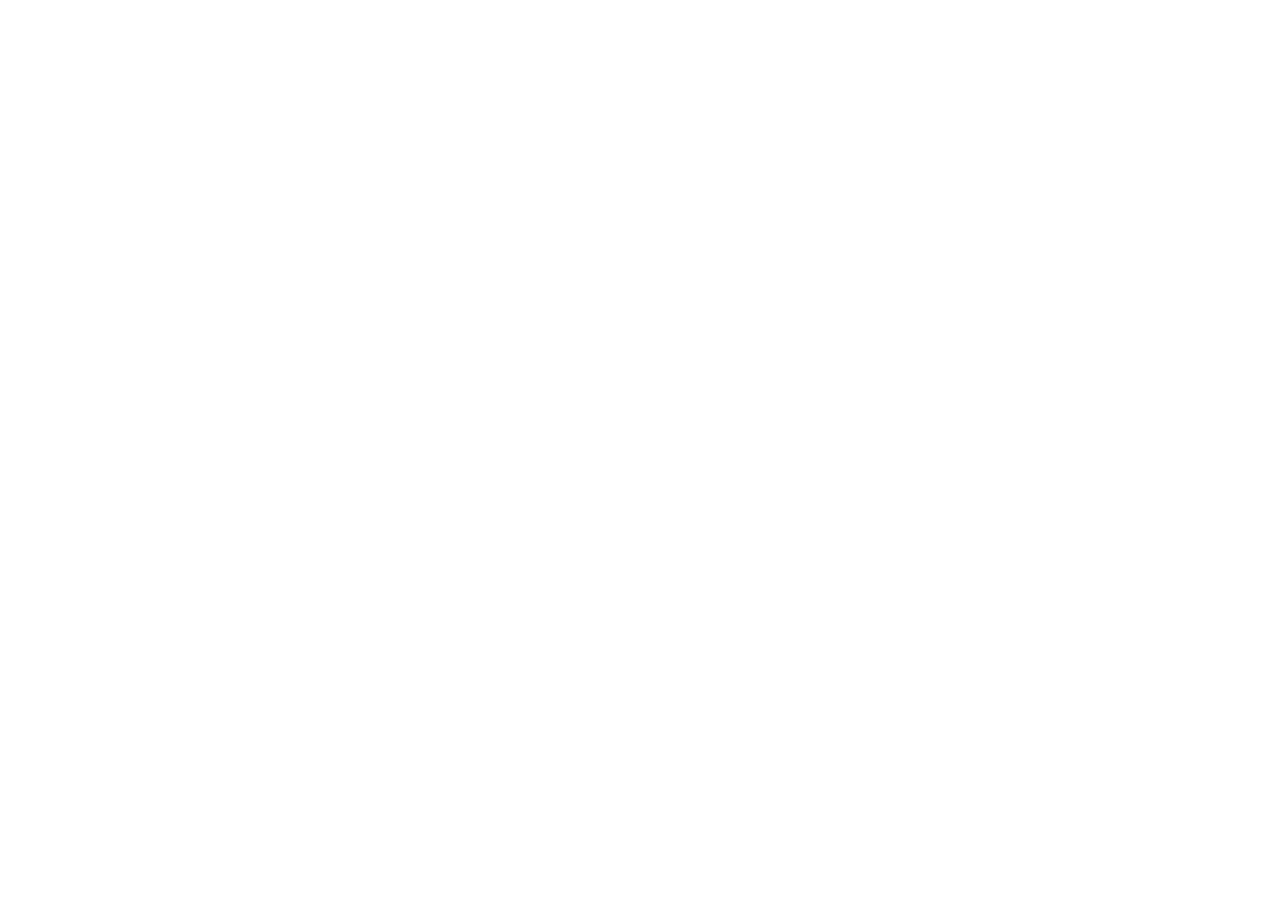
==== index.html @ add7ad7a "Add portfolio site entry point" ====
<!doctype html><html lang="en"><head><meta charset="utf-8"><meta name="viewport" content="width=device-width,initial-scale=1"><meta name="description" content="Olawale Taofeek — digital marketer, designer and technology specialist helping brands build premium online experiences."><title>Olawale Taofeek — Digital Marketing, Design & Technology</title><link rel="preconnect" href="https://fonts.googleapis.com"><link rel="preconnect" href="https://fonts.gstatic.com" crossorigin><link href="https://fonts.googleapis.com/css2?family=Inter:wght@400;500;600;700&family=Playfair+Display:ital,wght@0,600;0,700;1,600&display=swap" rel="stylesheet"><link rel="stylesheet" href="/styles1.css"><link rel="stylesheet" href="/styles2.css"><link rel="stylesheet" href="/styles3.css"></head><body><div id="app"></div><script src="/app1.js"></script><script src="/app2.js"></script><script src="/app3.js"></script></body></html>
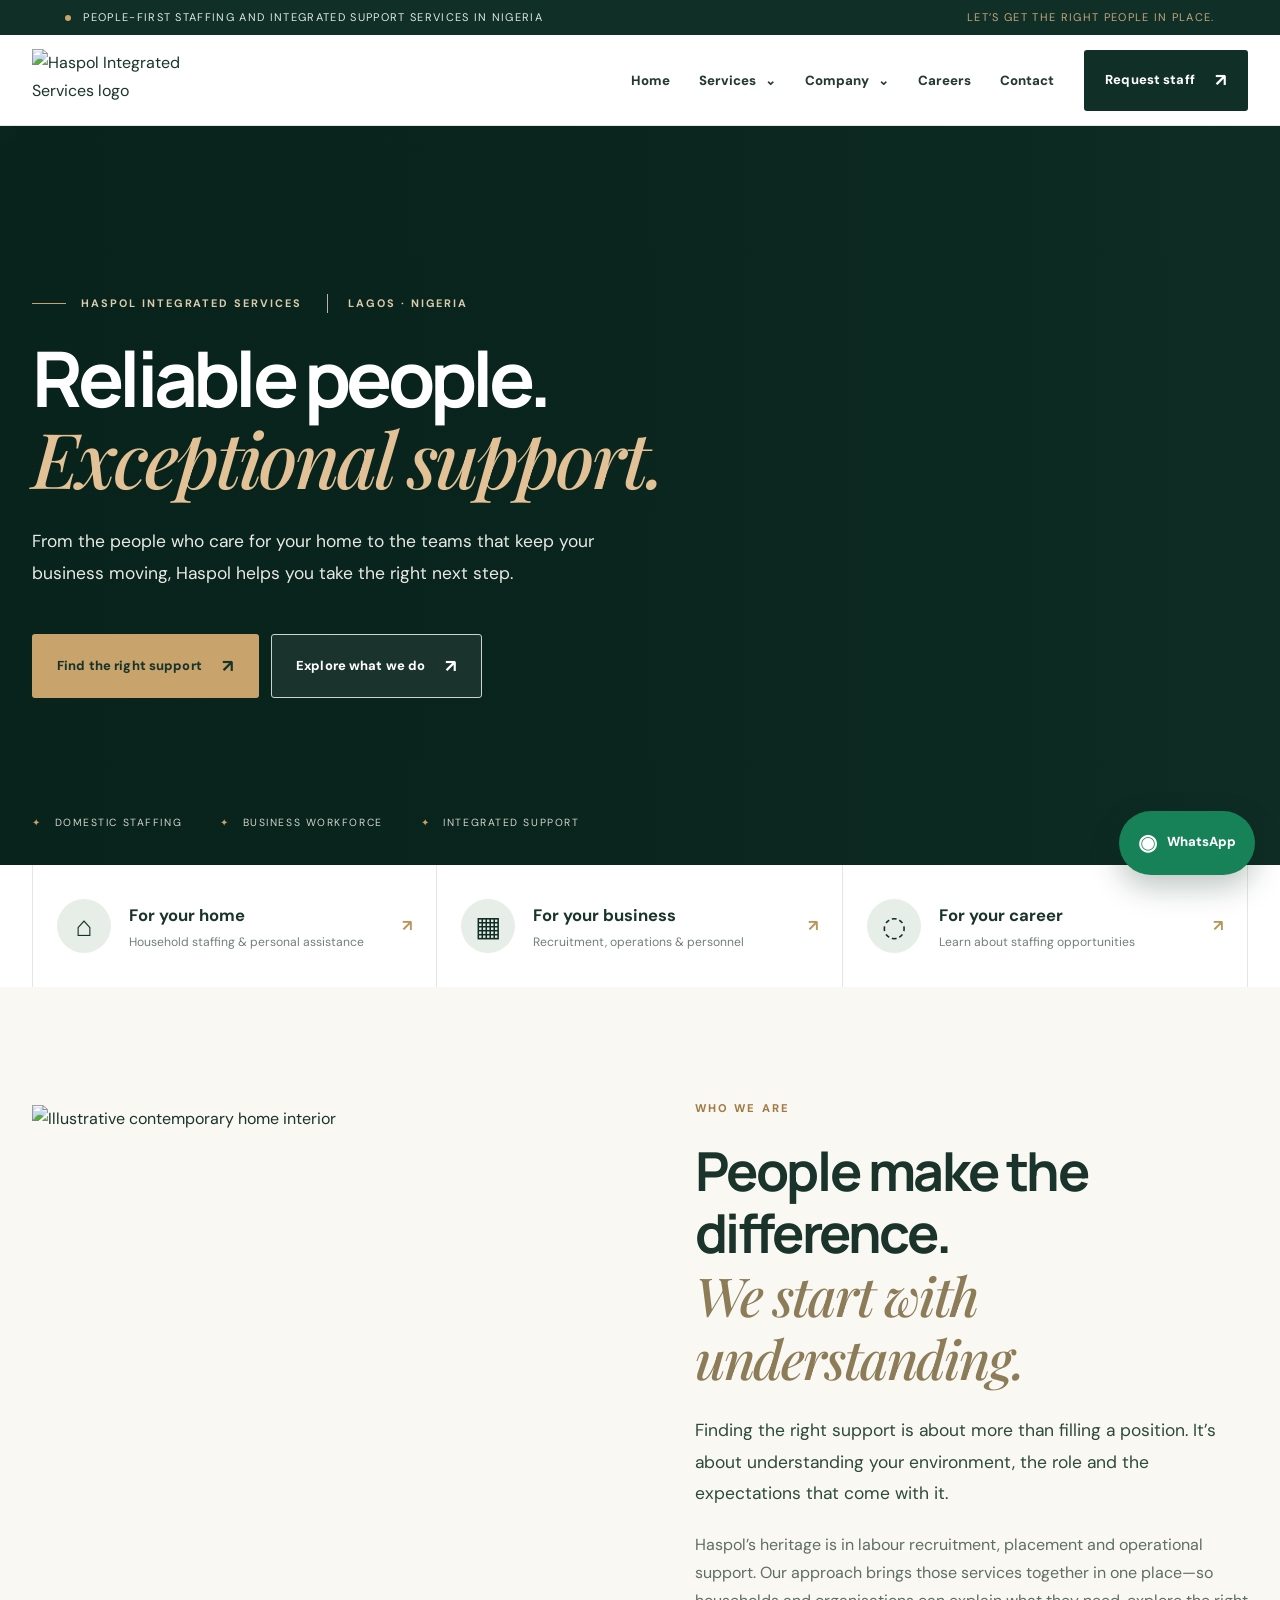
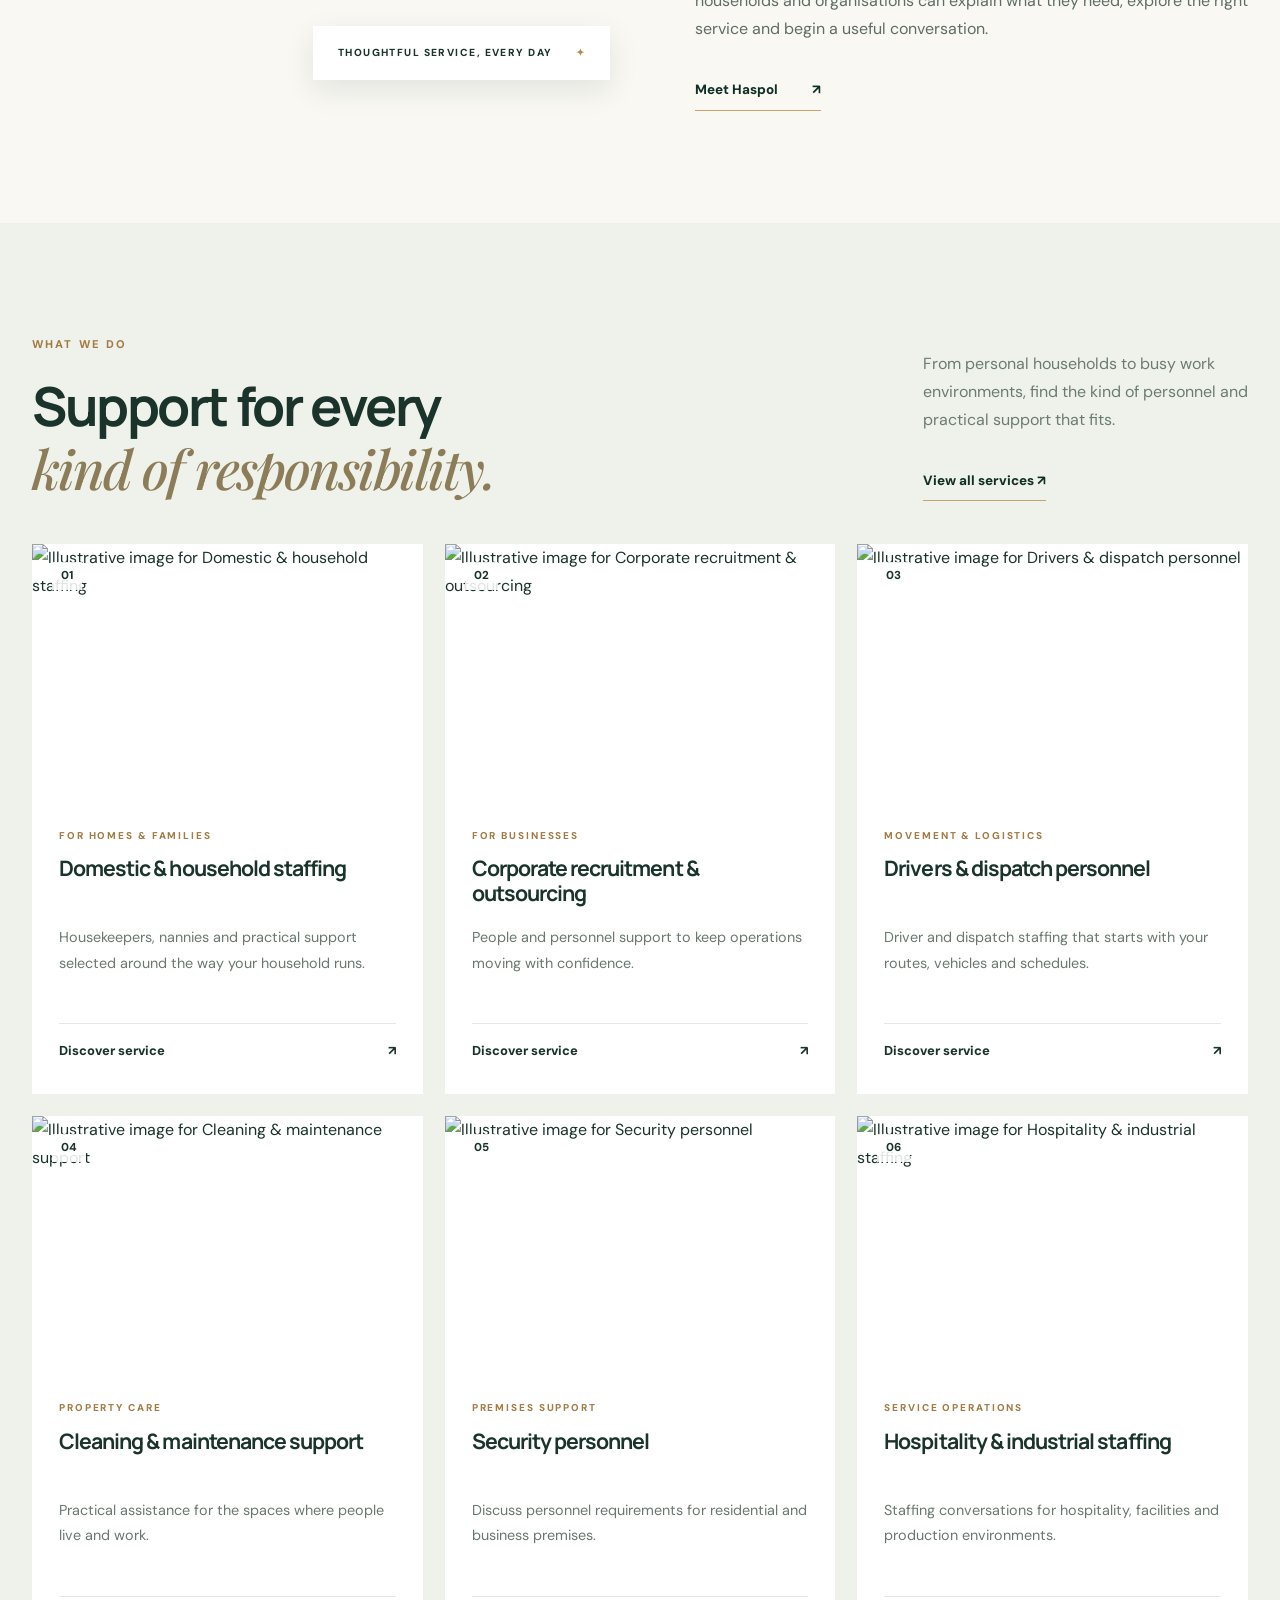
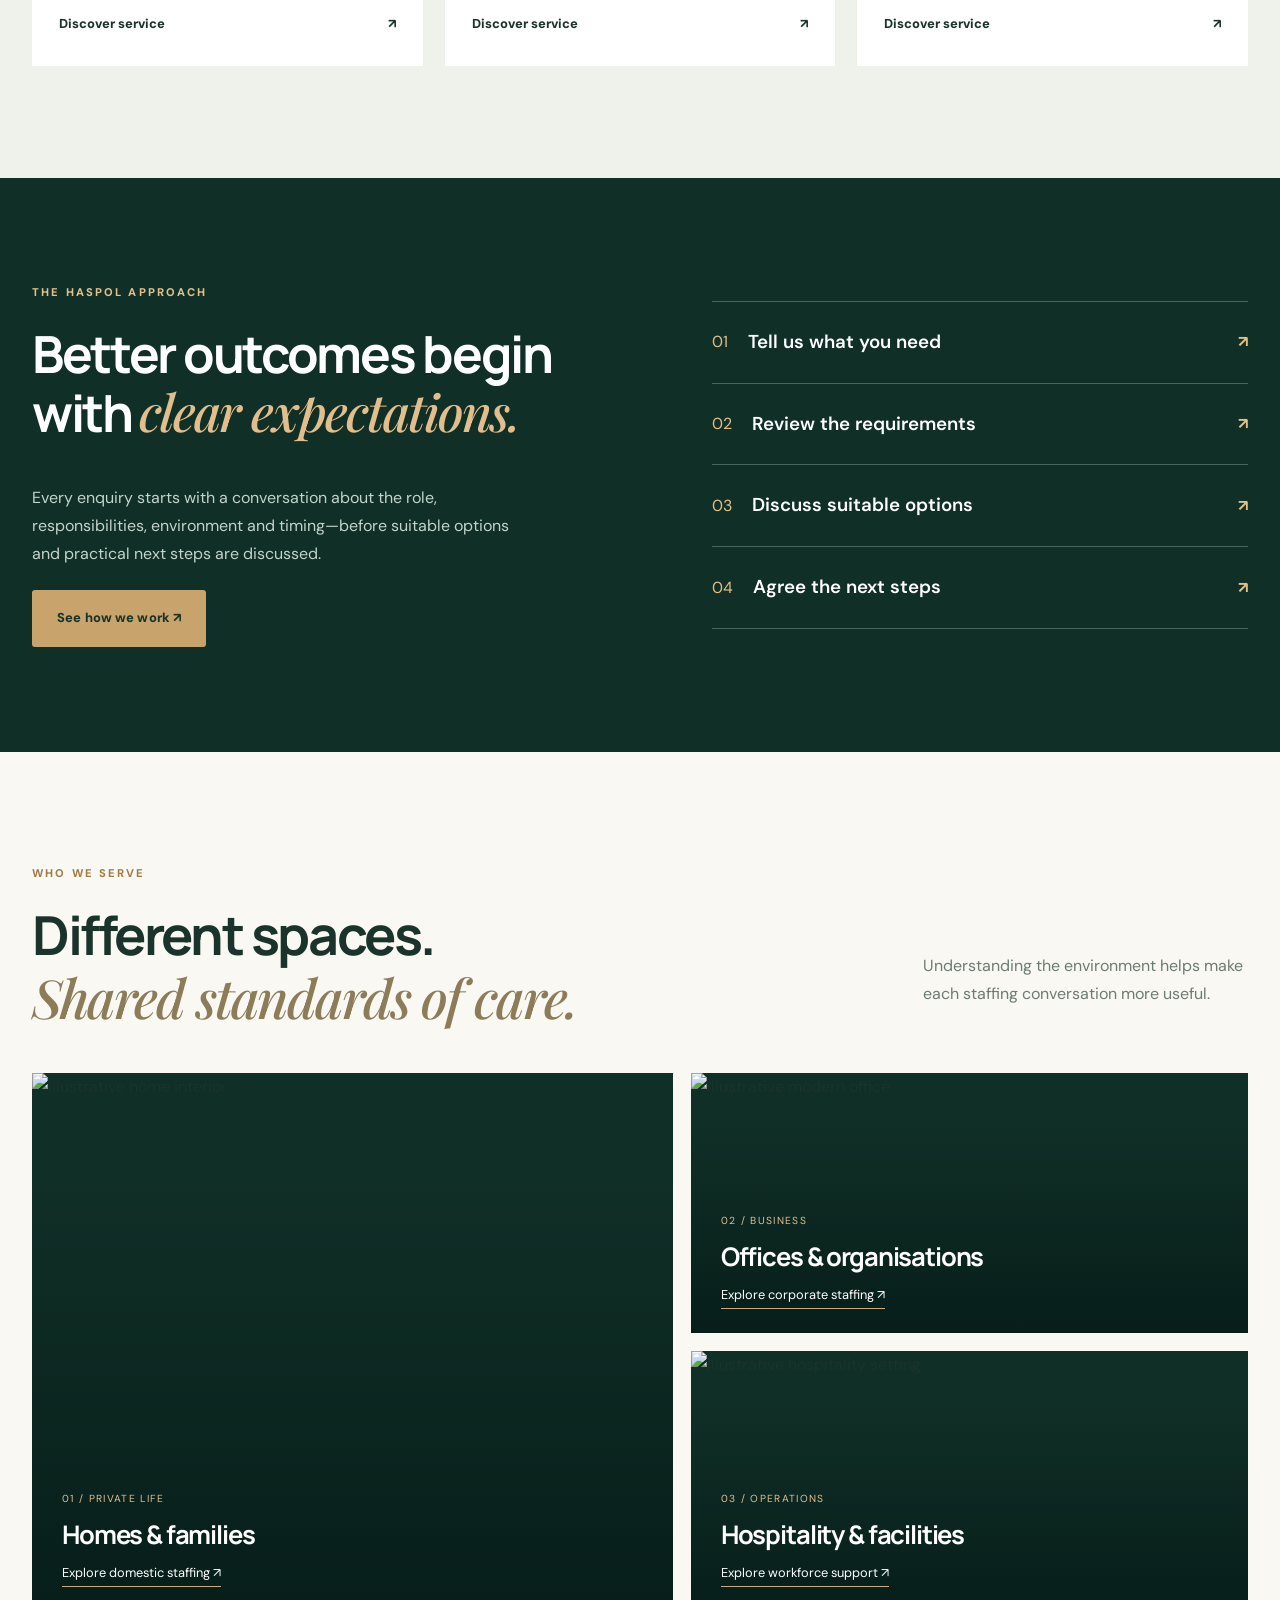
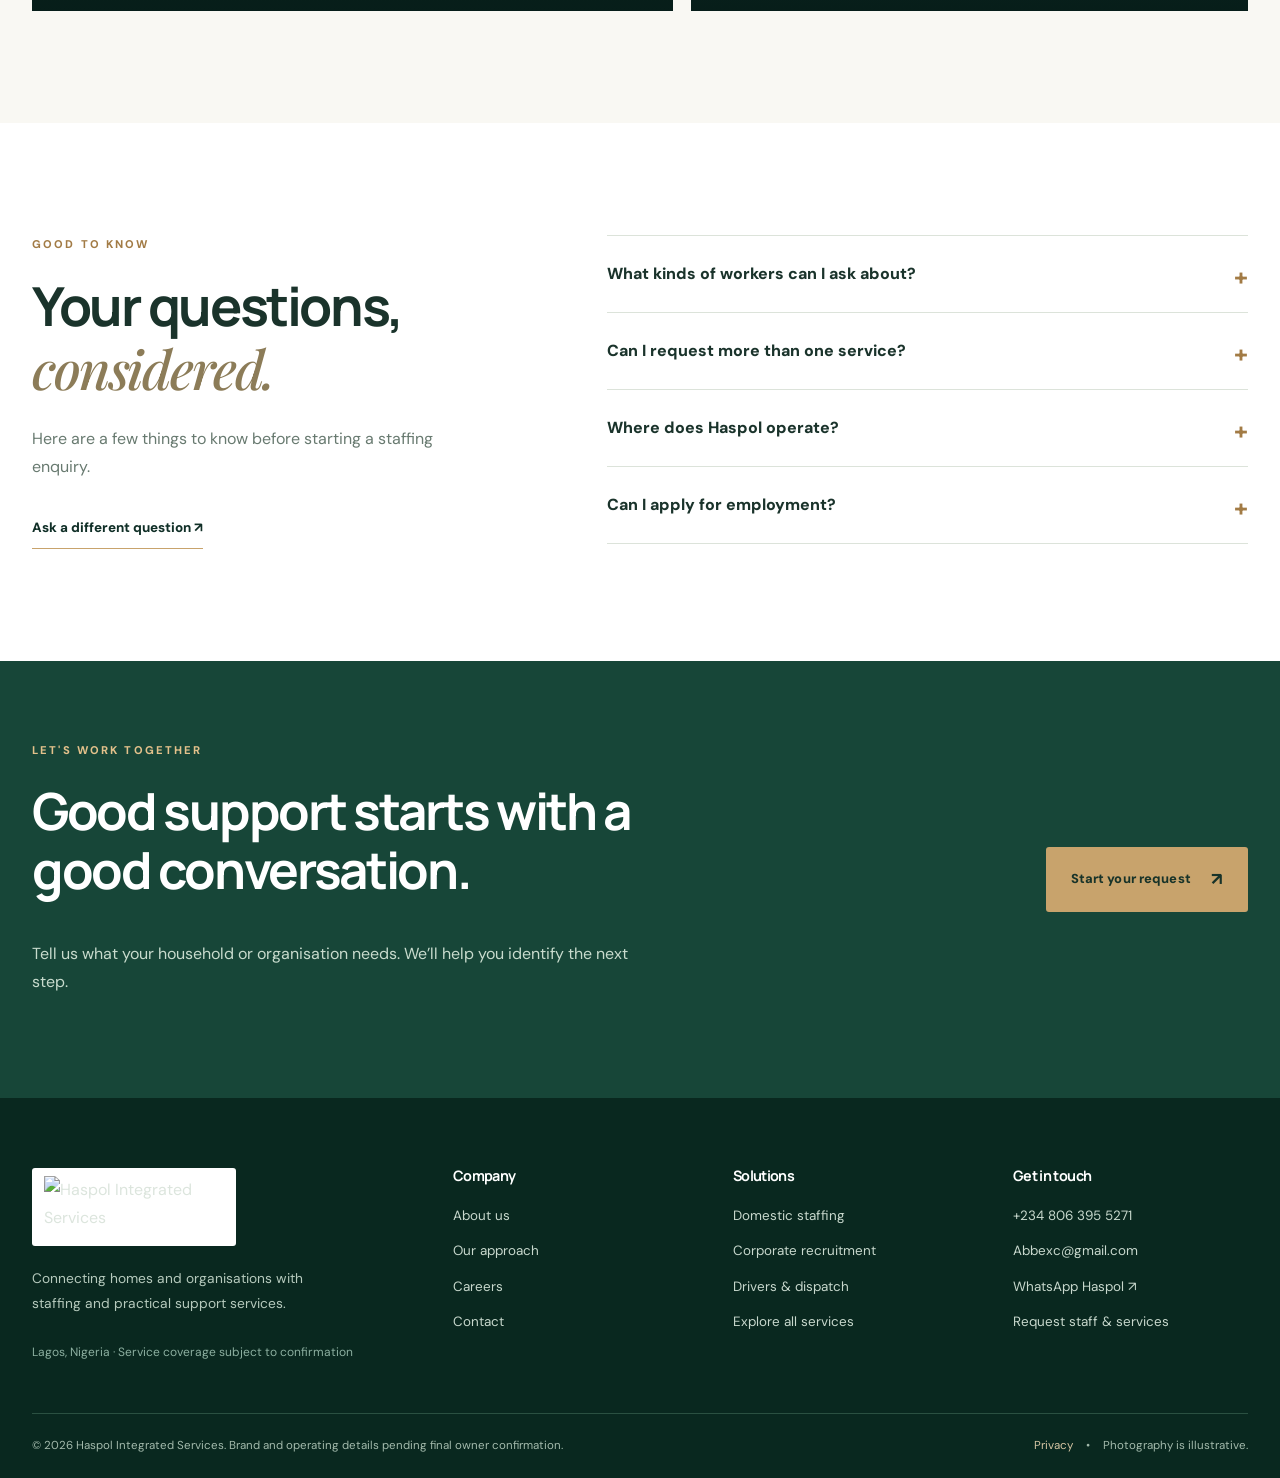
==== commit 6563c28d: "Build seven-page Haspol Integrated Services website" ====
--- a/index.html
+++ b/index.html
@@ -1 +1,14 @@
-<!doctype html><html lang="en"><head><meta charset="utf-8"><meta name="viewport" content="width=device-width,initial-scale=1"><meta name="description" content="Olawale Taofeek — digital marketer, designer and technology specialist helping brands build premium online experiences."><title>Olawale Taofeek — Digital Marketing, Design & Technology</title><link rel="preconnect" href="https://fonts.googleapis.com"><link rel="preconnect" href="https://fonts.gstatic.com" crossorigin><link href="https://fonts.googleapis.com/css2?family=Inter:wght@400;500;600;700&family=Playfair+Display:ital,wght@0,600;0,700;1,600&display=swap" rel="stylesheet"><link rel="stylesheet" href="/styles1.css"><link rel="stylesheet" href="/styles2.css"><link rel="stylesheet" href="/styles3.css"></head><body><div id="app"></div><script src="/app1.js"></script><script src="/app2.js"></script><script src="/app3.js"></script></body></html>+<!doctype html><html lang="en"><head><meta charset="utf-8"><meta name="viewport" content="width=device-width,initial-scale=1"><meta name="theme-color" content="#102c24"><title>Reliable staffing for homes & businesses | Haspol Integrated Services</title><meta name="description" content="Domestic staffing, corporate recruitment, drivers and support services. Start with the right conversation."><link rel="icon" href="assets/favicon.svg" type="image/svg+xml"><link rel="preconnect" href="https://images.unsplash.com"><link rel="stylesheet" href="assets/site.css"><script defer src="assets/site.js"></script></head><body data-page="home"><a href="#main" class="skip">Skip to content</a><div class="announcement"><span class="announcement-dot"></span> People-first staffing and integrated support services in Nigeria <span class="announcement-right">Let’s get the right people in place.</span></div>
+<header class="site-header"><div class="nav-wrap container"><a class="brand" href="index.html" aria-label="Haspol Integrated Services — Home"><img src="assets/haspol-logo.png" alt="Haspol Integrated Services logo" width="182" height="61"></a>
+<nav class="desktop-nav" aria-label="Primary"><a href="index.html" data-page="home">Home</a><div class="nav-group"><button class="nav-trigger" type="button" aria-expanded="false">Services <span aria-hidden="true">⌄</span></button><div class="dropdown"><a href="services.html" class="dropdown-all">Explore all services <span>↗</span></a><div class="dropdown-grid"><div><strong>People & placement</strong><a href="services.html#domestic">Domestic & household staffing</a><a href="services.html#corporate">Corporate recruitment</a><a href="services.html#drivers">Drivers & dispatch</a><a href="services.html#security">Security personnel</a></div><div><strong>Support & development</strong><a href="services.html#cleaning">Cleaning & maintenance</a><a href="services.html#hospitality">Hospitality & industrial</a><a href="services.html#training">Training & development</a></div></div></div></div><div class="nav-group"><button class="nav-trigger" type="button" aria-expanded="false">Company <span aria-hidden="true">⌄</span></button><div class="dropdown compact"><a href="about.html">About Haspol</a><a href="how-we-work.html">How we work</a></div></div><a href="careers.html" data-page="careers">Careers</a><a href="contact.html" data-page="contact">Contact</a></nav>
+<a class="button button-primary nav-cta" href="request-service.html">Request staff <span aria-hidden="true">↗</span></a><button class="menu-button" aria-label="Open navigation" aria-expanded="false" aria-controls="mobile-nav"><span></span><span></span><span></span></button></div>
+<nav class="mobile-nav" id="mobile-nav" aria-label="Mobile navigation"><a href="index.html">Home</a><details><summary>Services <span>+</span></summary><div class="mobile-sublinks"><a href="services.html">All services</a><a href="services.html#domestic">Domestic & household staffing</a><a href="services.html#corporate">Corporate recruitment & outsourcing</a><a href="services.html#drivers">Drivers & dispatch personnel</a><a href="services.html#cleaning">Cleaning & maintenance support</a><a href="services.html#security">Security personnel</a><a href="services.html#hospitality">Hospitality & industrial staffing</a><a href="services.html#training">Training & workforce development</a></div></details><details><summary>Company <span>+</span></summary><div class="mobile-sublinks"><a href="about.html">About</a><a href="how-we-work.html">How we work</a></div></details><a href="careers.html">Careers</a><a href="contact.html">Contact</a><a class="mobile-request" href="request-service.html">Request staff ↗</a></nav></header><main id="main">
+<section class="home-hero"><img class="home-hero-img" src="https://images.unsplash.com/photo-1521737711867-e3b97375f902?auto=format&fit=crop&w=1800&q=82" alt="Illustrative workplace scene with professionals collaborating"><div class="home-gradient"></div><div class="container home-content"><div class="hero-label"><span class="line"></span> HASPOL INTEGRATED SERVICES <span class="hero-label-right">LAGOS · NIGERIA</span></div><h1>Reliable people.<br><em>Exceptional support.</em></h1><p>From the people who care for your home to the teams that keep your business moving, Haspol helps you take the right next step.</p><div class="hero-actions"><a class="button button-gold" href="request-service.html">Find the right support <span>↗</span></a><a class="button button-outline-light" href="services.html">Explore what we do <span>↗</span></a></div><div class="hero-bottom"><span>DOMESTIC STAFFING</span><span>BUSINESS WORKFORCE</span><span>INTEGRATED SUPPORT</span></div></div></section>
+<section class="audience-section"><div class="container audience-grid"><a href="request-service.html?type=household" class="audience-tile"><span class="tile-icon">⌂</span><span><strong>For your home</strong><small>Household staffing & personal assistance</small></span><b>↗</b></a><a href="request-service.html?type=business" class="audience-tile"><span class="tile-icon">▦</span><span><strong>For your business</strong><small>Recruitment, operations & personnel</small></span><b>↗</b></a><a href="careers.html" class="audience-tile"><span class="tile-icon">◌</span><span><strong>For your career</strong><small>Learn about staffing opportunities</small></span><b>↗</b></a></div></section>
+<section class="section story-section"><div class="container split-story"><div class="image-stack reveal"><img class="story-main-image" src="https://images.unsplash.com/photo-1600607687920-4e2a09cf159d?auto=format&fit=crop&w=1050&q=80" alt="Illustrative contemporary home interior"><div class="story-image-caption">THOUGHTFUL SERVICE, EVERY DAY <span>✦</span></div></div><div class="story-copy reveal"><span class="kicker">WHO WE ARE</span><h2>People make the difference.<br><em>We start with understanding.</em></h2><p class="lead">Finding the right support is about more than filling a position. It’s about understanding your environment, the role and the expectations that come with it.</p><p>Haspol’s heritage is in labour recruitment, placement and operational support. Our approach brings those services together in one place—so households and organisations can explain what they need, explore the right service and begin a useful conversation.</p><a href="about.html" class="under-link">Meet Haspol <span>↗</span></a></div></div></section>
+<section class="section services-section"><div class="container"><div class="section-heading reveal"><div><span class="kicker">WHAT WE DO</span><h2>Support for every<br><em>kind of responsibility.</em></h2></div><div class="heading-right"><p>From personal households to busy work environments, find the kind of personnel and practical support that fits.</p><a href="services.html" class="under-link">View all services ↗</a></div></div><div class="service-grid"><a class="service-card reveal" href="services.html#domestic"><div class="pic"><img loading="lazy" src="https://images.unsplash.com/photo-1600607687920-4e2a09cf159d?auto=format&fit=crop&w=1050&q=80" alt="Illustrative image for Domestic & household staffing"><span class="pic-index">01</span></div><div class="service-copy"><span class="kicker">For homes & families</span><h3>Domestic & household staffing</h3><p>Housekeepers, nannies and practical support selected around the way your household runs.</p><span class="arrow-link">Discover service <span aria-hidden="true">↗</span></span></div></a><a class="service-card reveal" href="services.html#corporate"><div class="pic"><img loading="lazy" src="https://images.unsplash.com/photo-1497366754035-f200968a6e72?auto=format&fit=crop&w=1250&q=80" alt="Illustrative image for Corporate recruitment & outsourcing"><span class="pic-index">02</span></div><div class="service-copy"><span class="kicker">For businesses</span><h3>Corporate recruitment & outsourcing</h3><p>People and personnel support to keep operations moving with confidence.</p><span class="arrow-link">Discover service <span aria-hidden="true">↗</span></span></div></a><a class="service-card reveal" href="services.html#drivers"><div class="pic"><img loading="lazy" src="https://images.unsplash.com/photo-1449965408869-eaa3f722e40d?auto=format&fit=crop&w=1200&q=80" alt="Illustrative image for Drivers & dispatch personnel"><span class="pic-index">03</span></div><div class="service-copy"><span class="kicker">Movement & logistics</span><h3>Drivers & dispatch personnel</h3><p>Driver and dispatch staffing that starts with your routes, vehicles and schedules.</p><span class="arrow-link">Discover service <span aria-hidden="true">↗</span></span></div></a><a class="service-card reveal" href="services.html#cleaning"><div class="pic"><img loading="lazy" src="https://images.unsplash.com/photo-1581578731548-c64695cc6952?auto=format&fit=crop&w=1200&q=80" alt="Illustrative image for Cleaning & maintenance support"><span class="pic-index">04</span></div><div class="service-copy"><span class="kicker">Property care</span><h3>Cleaning & maintenance support</h3><p>Practical assistance for the spaces where people live and work.</p><span class="arrow-link">Discover service <span aria-hidden="true">↗</span></span></div></a><a class="service-card reveal" href="services.html#security"><div class="pic"><img loading="lazy" src="https://images.unsplash.com/photo-1560264280-88b68371db39?auto=format&fit=crop&w=1200&q=80" alt="Illustrative image for Security personnel"><span class="pic-index">05</span></div><div class="service-copy"><span class="kicker">Premises support</span><h3>Security personnel</h3><p>Discuss personnel requirements for residential and business premises.</p><span class="arrow-link">Discover service <span aria-hidden="true">↗</span></span></div></a><a class="service-card reveal" href="services.html#hospitality"><div class="pic"><img loading="lazy" src="https://images.unsplash.com/photo-1559329007-40df8a9345d8?auto=format&fit=crop&w=1200&q=80" alt="Illustrative image for Hospitality & industrial staffing"><span class="pic-index">06</span></div><div class="service-copy"><span class="kicker">Service operations</span><h3>Hospitality & industrial staffing</h3><p>Staffing conversations for hospitality, facilities and production environments.</p><span class="arrow-link">Discover service <span aria-hidden="true">↗</span></span></div></a></div></div></section>
+<section class="dark-feature"><div class="container dark-feature-grid"><div class="feature-copy reveal"><span class="kicker light">THE HASPOL APPROACH</span><h2>Better outcomes begin with <em>clear expectations.</em></h2><p>Every enquiry starts with a conversation about the role, responsibilities, environment and timing—before suitable options and practical next steps are discussed.</p><a href="how-we-work.html" class="button button-gold">See how we work ↗</a></div><div class="feature-steps"><div class="feature-step reveal"><span>01</span><strong>Tell us what you need</strong><b>↗</b></div><div class="feature-step reveal"><span>02</span><strong>Review the requirements</strong><b>↗</b></div><div class="feature-step reveal"><span>03</span><strong>Discuss suitable options</strong><b>↗</b></div><div class="feature-step reveal"><span>04</span><strong>Agree the next steps</strong><b>↗</b></div></div></div></section>
+<section class="section industries-section"><div class="container"><div class="section-heading"><div><span class="kicker">WHO WE SERVE</span><h2>Different spaces.<br><em>Shared standards of care.</em></h2></div><p class="heading-right">Understanding the environment helps make each staffing conversation more useful.</p></div><div class="industries-grid"><article class="industry-card large"><img src="https://images.unsplash.com/photo-1600607687920-4e2a09cf159d?auto=format&fit=crop&w=1050&q=80" alt="Illustrative home interior" loading="lazy"><div><span>01 / PRIVATE LIFE</span><h3>Homes & families</h3><a href="services.html#domestic">Explore domestic staffing ↗</a></div></article><article class="industry-card"><img src="https://images.unsplash.com/photo-1497366811353-6870744d04b2?auto=format&fit=crop&w=1200&q=80" alt="Illustrative modern office" loading="lazy"><div><span>02 / BUSINESS</span><h3>Offices & organisations</h3><a href="services.html#corporate">Explore corporate staffing ↗</a></div></article><article class="industry-card"><img src="https://images.unsplash.com/photo-1559329007-40df8a9345d8?auto=format&fit=crop&w=1200&q=80" alt="Illustrative hospitality setting" loading="lazy"><div><span>03 / OPERATIONS</span><h3>Hospitality & facilities</h3><a href="services.html#hospitality">Explore workforce support ↗</a></div></article></div></div></section>
+<section class="section faq-section"><div class="container faq-layout"><div><span class="kicker">GOOD TO KNOW</span><h2>Your questions,<br><em>considered.</em></h2><p>Here are a few things to know before starting a staffing enquiry.</p><a href="contact.html" class="under-link">Ask a different question ↗</a></div><div class="faq-list"><details><summary>What kinds of workers can I ask about?</summary><p>Published Haspol services include household personnel, drivers, office support, cleaning, security staffing, hospitality and industrial workers. Availability depends on the specific role and location.</p></details><details><summary>Can I request more than one service?</summary><p>Yes. Include the different roles or services in your enquiry so the team can review the combined scope.</p></details><details><summary>Where does Haspol operate?</summary><p>Historical business information mentions Lagos and Ogun State. Confirm the latest coverage and availability directly with the team.</p></details><details><summary>Can I apply for employment?</summary><p>Visit the Careers page to learn about candidate enquiries and how to ask about current openings.</p></details></div></div></section>
+</main><section class="final-cta"><div class="container cta-grid"><div><span class="kicker light">LET'S WORK TOGETHER</span><h2>Good support starts with a good conversation.</h2><p>Tell us what your household or organisation needs. We’ll help you identify the next step.</p></div><a class="button button-gold" href="request-service.html">Start your request <span aria-hidden="true">↗</span></a></div></section>
+<footer class="site-footer"><div class="container"><div class="footer-grid"><div class="footer-brand"><div class="footer-logo"><img src="assets/haspol-logo.png" width="185" height="62" alt="Haspol Integrated Services"></div><p>Connecting homes and organisations with staffing and practical support services.</p><span class="footer-location">Lagos, Nigeria · Service coverage subject to confirmation</span></div><div><h4>Company</h4><a href="about.html">About us</a><a href="how-we-work.html">Our approach</a><a href="careers.html">Careers</a><a href="contact.html">Contact</a></div><div><h4>Solutions</h4><a href="services.html#domestic">Domestic staffing</a><a href="services.html#corporate">Corporate recruitment</a><a href="services.html#drivers">Drivers & dispatch</a><a href="services.html">Explore all services</a></div><div><h4>Get in touch</h4><a href="tel:+2348063955271">+234 806 395 5271</a><a href="mailto:Abbexc@gmail.com">Abbexc@gmail.com</a><a href="https://wa.me/2348063955271" target="_blank" rel="noopener">WhatsApp Haspol ↗</a><a href="request-service.html">Request staff & services</a></div></div><div class="footer-bottom"><span>© 2026 Haspol Integrated Services. Brand and operating details pending final owner confirmation.</span><span><a href="privacy.html">Privacy</a> <span class="sep">•</span> <span>Photography is illustrative.</span></span></div></div></footer><a class="wa-float" href="https://wa.me/2348063955271?text=Hello%20Haspol%2C%20I%20would%20like%20to%20enquire%20about%20your%20services." target="_blank" rel="noopener" aria-label="Chat with Haspol on WhatsApp"><span aria-hidden="true">◉</span><span>WhatsApp</span></a></body></html>
--- a/assets/site.css
+++ b/assets/site.css
@@ -0,0 +1,5 @@
+
+@import url('https://fonts.googleapis.com/css2?family=DM+Sans:wght@400;500;600;700;800&family=Manrope:wght@400;500;600;700;800&family=Playfair+Display:ital,wght@1,500;1,600&display=swap');
+:root{--green:#102f27;--green2:#184436;--gold:#c8a36c;--gold2:#ead6b1;--ink:#1a332b;--muted:#64736b;--cream:#f9f8f3;--sage:#eef1e9;--line:#e1e5dd;--white:#fff}
+*{box-sizing:border-box}html{scroll-behavior:smooth;scroll-padding-top:105px}body{margin:0;background:var(--cream);color:var(--ink);font-family:'DM Sans',Arial,sans-serif;line-height:1.75;font-size:16px}body.nav-open{overflow:hidden}a{text-decoration:none;color:inherit}button,input,select,textarea{font:inherit}button,a,input,select,textarea,summary{outline-offset:4px}img{max-width:100%;display:block}h1,h2,h3,h4{font-family:Manrope,Arial,sans-serif;letter-spacing:-.045em;line-height:1.14}h1,h2,h3,p{margin-top:0}em{font-family:'Playfair Display',Georgia,serif;font-weight:500;letter-spacing:-.04em}h2 em{color:#8c7c58}p{margin-bottom:22px;color:inherit}.container{width:min(1220px,calc(100% - 64px));margin:auto}.section{padding:112px 0}.skip{position:absolute;left:-9999px;top:12px;background:white;color:black;padding:10px;z-index:100}.skip:focus{left:12px}.announcement{background:var(--green);color:#dee9e1;padding:8px 5.1%;font-size:.69rem;letter-spacing:.12em;text-transform:uppercase;display:flex;gap:12px;align-items:center}.announcement-dot{display:inline-block;background:var(--gold);height:6px;width:6px;border-radius:100%}.announcement-right{margin-left:auto;color:#c2a67f}.site-header{position:sticky;top:0;background:#fffffff5;backdrop-filter:blur(14px);z-index:50;border-bottom:1px solid #e4e9e1}.nav-wrap{display:flex;align-items:center;gap:30px;justify-content:space-between;height:90px}.brand{width:188px;flex:none}.brand img{display:block;width:100%;height:auto}.desktop-nav{display:flex;align-items:center;gap:29px;margin-left:auto}.desktop-nav>a,.nav-trigger{font-size:.83rem;font-weight:800;background:none;border:0;padding:20px 0;color:#26392f;cursor:pointer}.desktop-nav>a:hover,.nav-trigger:hover{color:#99743c}.nav-group{position:relative}.nav-trigger span{margin-left:6px}.dropdown{display:none;position:absolute;left:-22px;top:100%;background:white;padding:22px;box-shadow:0 28px 65px #09221c28;border:1px solid var(--line);border-radius:8px;min-width:460px}.dropdown.compact{min-width:190px;padding:12px;display:none}.nav-group:hover .dropdown,.nav-group:focus-within .dropdown,.nav-group.is-open .dropdown{display:block}.dropdown a{display:block;padding:9px 8px;font-size:.83rem;line-height:1.35}.dropdown a:hover{background:var(--sage);color:var(--green)}.dropdown-all{display:flex!important;justify-content:space-between;background:#eef2eb;font-weight:800;margin-bottom:16px}.dropdown-grid{display:grid;grid-template-columns:1fr 1fr;gap:22px}.dropdown-grid strong{font-size:.63rem;color:#a17d4b;letter-spacing:.14em;text-transform:uppercase}.button{display:inline-flex;align-items:center;justify-content:center;gap:20px;padding:16px 24px;min-height:51px;border:1px solid transparent;border-radius:3px;font-weight:800;font-size:.81rem;letter-spacing:.01em;cursor:pointer;transition:transform .22s,background .22s,color .22s}.button span{font-size:1.1rem}.button:hover{transform:translateY(-2px)}.button-primary{background:var(--green);color:#fff}.button-primary:hover{background:#1a4d3e}.button-gold{background:var(--gold);color:#183329}.button-gold:hover{background:#dec08d}.button-outline{background:transparent;border-color:var(--green);color:var(--green)}.button-outline-light{border-color:#cbd5c9;color:white;background:#ffffff12}.nav-cta{padding:14px 20px;white-space:nowrap}.menu-button,.mobile-nav{display:none}.kicker{text-transform:uppercase;letter-spacing:.19em;color:#a27b45;font-size:.70rem;font-weight:800;display:block;margin-bottom:21px}.kicker.light{color:#e3c18b}.home-hero{height:740px;min-height:650px;position:relative;overflow:hidden;background:var(--green)}.home-hero-img,.home-gradient{position:absolute;inset:0;width:100%;height:100%;object-fit:cover}.home-hero-img{opacity:.65}.home-gradient{background:linear-gradient(90deg,rgba(8,35,27,.98) 1%,rgba(8,35,27,.88) 42%,rgba(8,35,27,.22) 100%)}.home-content{position:relative;z-index:2;color:#fff;height:100%;display:flex;flex-direction:column;justify-content:center;padding:105px 0}.hero-label{font-size:.68rem;color:#dbcbac;letter-spacing:.18em;font-weight:700;display:flex;align-items:center;gap:15px;text-transform:uppercase}.hero-label .line{width:34px;height:1px;background:var(--gold)}.hero-label-right{margin-left:10px;border-left:1px solid #b7b7a0;padding-left:20px}.home-hero h1{font-size:clamp(3.3rem,6vw,6.6rem);line-height:1.02;letter-spacing:-.062em;max-width:950px;margin:26px 0}.home-hero h1 em{color:#e1c195}.home-hero p{font-size:1.09rem;color:#e8eae4;max-width:610px;line-height:1.85}.hero-actions{display:flex;flex-wrap:wrap;gap:12px;margin-top:22px}.hero-bottom{position:absolute;bottom:34px;display:flex;gap:38px;font-size:.65rem;letter-spacing:.15em;color:#d2d5c8}.hero-bottom span:before{content:'✦';color:var(--gold);margin-right:13px}.audience-section{position:relative;margin-top:-1px;background:#fff}.audience-grid{display:grid;grid-template-columns:repeat(3,1fr);gap:0}.audience-tile{display:flex;align-items:center;gap:18px;padding:34px 24px;border-right:1px solid #e4e6e0;transition:background .2s}.audience-tile:first-child{border-left:1px solid #e4e6e0}.audience-tile:hover{background:var(--sage)}.tile-icon{background:#e7eee7;width:54px;height:54px;border-radius:50%;display:grid;place-items:center;font-size:28px;color:var(--green);flex:none}.audience-tile strong{display:block;font-size:1.04rem}.audience-tile small{display:block;font-size:.76rem;color:#728078;line-height:1.4;margin-top:4px}.audience-tile>b{margin-left:auto;color:#ba955c}.split-story{display:grid;grid-template-columns:1fr 1fr;gap:9%;align-items:center}.image-stack{position:relative}.story-main-image{width:100%;height:600px;object-fit:cover}.story-image-caption{position:absolute;right:-25px;bottom:25px;padding:18px 25px;background:#fff;box-shadow:0 10px 30px #09271b18;font-size:.64rem;letter-spacing:.14em;font-weight:800}.story-image-caption span{color:#b28b50;padding-left:20px}.story-copy h2,.section-heading h2,.intro-split h2,.faq-layout h2,.form-intro h2,.contact-grid h2{font-size:clamp(2.5rem,4.2vw,4.5rem);font-weight:700;line-height:1.15;margin-bottom:24px}.story-copy p{color:#5f6d65}.story-copy .lead{font-size:1.09rem;color:#2d4a3b;line-height:1.8}.under-link{display:inline-flex;gap:34px;align-items:center;border-bottom:1px solid var(--gold);padding-bottom:8px;font-weight:800;font-size:.84rem;color:var(--green);margin-top:13px}.services-section,.tint{background:#eef2ea}.section-heading{display:flex;justify-content:space-between;align-items:end;gap:50px;margin-bottom:43px}.section-heading h2{margin:0}.heading-right{max-width:325px;color:#6c7c72}.service-grid{display:grid;grid-template-columns:repeat(3,1fr);gap:22px}.service-card{background:white;transition:transform .25s,box-shadow .25s}.service-card:hover{transform:translateY(-6px);box-shadow:0 20px 48px #12312616}.pic{position:relative;overflow:hidden}.pic img{width:100%;height:255px;object-fit:cover;transition:transform .4s}.service-card:hover img{transform:scale(1.04)}.pic-index{position:absolute;top:18px;left:20px;background:#fffd;padding:4px 9px;font-size:.72rem;font-weight:800}.service-copy{padding:28px 27px 31px}.service-copy .kicker{font-size:.62rem;margin-bottom:12px}.service-copy h3{font-size:1.33rem;min-height:56px;margin-bottom:13px}.service-copy p{color:#69786e;font-size:.9rem;min-height:76px}.arrow-link{font-weight:800;font-size:.81rem;display:flex;justify-content:space-between;border-top:1px solid #e4e8e0;padding-top:16px}.dark-feature{background:var(--green);padding:105px 0;color:white}.dark-feature-grid{display:grid;grid-template-columns:1.04fr 1fr;gap:10%;align-items:center}.feature-copy h2{font-size:clamp(2.5rem,4vw,4.2rem)}.feature-copy em{color:#e1be8b}.feature-copy p{color:#c3d4ca;max-width:480px}.feature-steps{border-top:1px solid #45665b}.feature-step{display:flex;gap:20px;align-items:center;border-bottom:1px solid #45665b;padding:24px 0}.feature-step span{color:#e4bf85}.feature-step strong{font-size:1.17rem;font-weight:600}.feature-step b{margin-left:auto;color:#e4bf85}.industries-grid{display:grid;grid-template-columns:1.15fr 1fr;grid-template-rows:repeat(2,260px);gap:18px}.industry-card{position:relative;overflow:hidden;background:var(--green)}.industry-card.large{grid-row:span 2}.industry-card:after{content:'';position:absolute;inset:0;background:linear-gradient(0deg,#061c18e8,transparent 80%)}.industry-card img{height:100%;width:100%;object-fit:cover;transition:transform .3s}.industry-card:hover img{transform:scale(1.04)}.industry-card div{position:absolute;bottom:25px;left:30px;z-index:2;color:white}.industry-card span{font-size:.64rem;letter-spacing:.13em;color:#e0c093}.industry-card h3{font-size:1.6rem;margin:9px 0}.industry-card a{font-size:.8rem;border-bottom:1px solid #caab7a;padding-bottom:5px}.faq-section{background:white}.faq-layout{display:grid;grid-template-columns:.85fr 1.2fr;gap:10%}.faq-layout>div:first-child p{color:#687a70}.faq-list details{border-bottom:1px solid #dce3da}.faq-list details:first-child{border-top:1px solid #dce3da}.faq-list summary{cursor:pointer;font-weight:800;padding:24px 30px 24px 0;list-style:none;position:relative}.faq-list summary:after{content:'+';position:absolute;right:0;color:#a27b45;font-size:1.5rem;top:20px}.faq-list details[open] summary:after{content:'−'}.faq-list p{color:#64736b;padding-right:34px}.final-cta{background:#174638;color:white;padding:80px 0}.cta-grid{display:flex;justify-content:space-between;align-items:center;gap:45px}.cta-grid h2{font-size:clamp(2.2rem,4vw,3.6rem);max-width:710px}.cta-grid p{color:#c8dbcd;max-width:620px}.site-footer{background:#09281f;color:#dce5dd;padding:70px 0 22px}.footer-grid{display:grid;grid-template-columns:1.6fr repeat(3,1fr);gap:45px}.footer-logo{background:#fff;border-radius:3px;padding:8px 12px;width:204px}.footer-logo img{width:100%}.footer-grid h4{margin:0 0 19px;color:#fff;font-size:.9rem}.footer-grid a{display:block;font-size:.84rem;margin:0 0 12px;color:#c8d8cd}.footer-grid a:hover{color:#e3c391}.footer-grid p{font-size:.86rem;color:#b6cabd;max-width:310px;margin-top:20px}.footer-location{font-size:.75rem;color:#8cafa0}.footer-bottom{border-top:1px solid #2a5041;margin-top:48px;padding-top:22px;display:flex;justify-content:space-between;gap:35px;color:#a3baac;font-size:.72rem}.footer-bottom a{color:#d6c6a4}.sep{margin:0 10px}.wa-float{position:fixed;bottom:25px;right:25px;z-index:40;background:#178257;color:white;border-radius:50px;padding:13px 19px;box-shadow:0 12px 30px #092b1b44;font-size:.82rem;font-weight:800;display:flex;align-items:center;gap:10px}.wa-float span:first-child{font-size:22px}.page-hero{position:relative;background:#12362b;color:white;min-height:435px;display:flex;align-items:center;overflow:hidden}.page-hero-photo{position:absolute;inset:0;width:100%;height:100%;object-fit:cover;opacity:.25}.page-hero:before{content:'';position:absolute;inset:0;z-index:1;background:linear-gradient(90deg,#092c24,#092c24bb 70%,transparent)}.page-hero-inner{position:relative;z-index:2;padding:80px 0}.page-hero h1{font-size:clamp(3rem,5.5vw,5.5rem);max-width:920px}.page-hero h1 em{color:#dbbe91}.page-hero p{font-size:1.1rem;color:#d1e1d6;max-width:600px}.hero-deco{width:250px;height:250px;position:absolute;bottom:-150px;right:-50px;border:1px solid #c6a36b;transform:rotate(35deg)}.values-grid{display:grid;grid-template-columns:repeat(4,1fr);gap:14px}.values-grid article{background:white;padding:35px 25px;min-height:240px}.values-grid span{color:#a67f4c;font-size:.9rem}.values-grid h3{font-size:1.23rem;margin:23px 0 15px}.values-grid p{font-size:.89rem;color:#6a7c70}.editorial-banner{min-height:440px;position:relative;background:var(--green);color:white;display:flex;align-items:center;overflow:hidden}.editorial-banner img{position:absolute;inset:0;width:100%;height:100%;object-fit:cover;opacity:.25}.editorial-banner:before{content:'';position:absolute;inset:0;background:linear-gradient(90deg,#0e332ad9,#0e332a90)}.editorial-banner>div{position:relative;z-index:2;padding:60px;max-width:730px}.editorial-banner h2{font-size:clamp(2.4rem,4vw,4.1rem)}.editorial-banner p{color:#dbe6dc}.intro-split{display:grid;grid-template-columns:1fr 1fr;align-items:center;gap:8%}.intro-split>p{color:#66766e}.service-tabs{display:flex;flex-wrap:wrap;gap:9px;padding-top:30px}.service-tabs a{border:1px solid #d2ddd3;padding:10px 15px;font-size:.76rem;font-weight:800;background:white}.service-tabs span{color:#b18b52;margin-left:12px}.service-detail{padding:95px 0;background:white}.detail-grid{display:grid;grid-template-columns:1fr 1fr;gap:9%;align-items:center}.detail-grid.reverse .detail-image{order:2}.detail-image{position:relative}.detail-image img{width:100%;height:480px;object-fit:cover}.detail-index{position:absolute;bottom:0;left:0;background:#153b2e;color:white;padding:14px 20px;font-size:.76rem}.detail-copy h2{font-size:clamp(2.2rem,3.4vw,3.5rem)}.detail-copy .lead{color:#68776e}.check-list{padding:0;list-style:none;margin:28px 0}.check-list li{padding:10px 0 10px 28px;border-bottom:1px solid #dde4db;position:relative;font-weight:700;font-size:.89rem}.check-list li:before{content:'✓';position:absolute;left:0;color:#ad8957}.fine{font-size:.76rem;color:#78877d}.process-stack{margin-top:55px}.process-row{display:grid;grid-template-columns:130px 1fr 50px;gap:35px;border-top:1px solid #d5dfd4;padding:33px 10px}.process-row:last-child{border-bottom:1px solid #d5dfd4}.process-num{font-size:2.5rem;color:#c5a46a;font-family:'Playfair Display',Georgia,serif}.process-row h3{font-size:1.65rem;margin:0 0 12px}.process-row p{max-width:720px;color:#64766a}.process-symbol{color:#b08b58}.request-section{background:#eef2ea}.request-layout{display:grid;grid-template-columns:.8fr 1.2fr;gap:8%;align-items:start}.form-intro p{color:#66776b}.side-highlight{background:#173d31;color:white;padding:33px;margin:45px 0}.side-highlight p{color:#cfdfd4;font-size:.78rem;margin:0}.side-highlight ol{padding-left:20px;font-size:.9rem}.side-highlight li{margin:9px 0}.contact-mini a{display:block;color:#214938;font-size:.84rem;font-weight:800;margin-bottom:12px}.form-panel{padding:38px;background:white;box-shadow:0 20px 60px #23433610}.form-topline{display:flex;justify-content:space-between;border-bottom:1px solid #e4e6e0;padding-bottom:18px;margin-bottom:26px;font-size:.65rem;letter-spacing:.1em;color:#a37f4f;font-weight:800}.form-grid{display:grid;grid-template-columns:repeat(2,1fr);gap:21px}.field-full{grid-column:1/-1}.field label,.kind-selector legend{display:block;font-size:.77rem;font-weight:800;margin-bottom:8px}.field input,.field select,.field textarea{width:100%;padding:15px 14px;border:1px solid #d8e0d6;background:#fff;min-height:52px;border-radius:1px;color:var(--ink)}.field textarea{resize:vertical;line-height:1.5}.field input:focus,.field select:focus,.field textarea:focus{border-color:#be9861;outline:2px solid #d9bd9063}.kind-selector{border:0;display:flex;gap:12px;padding:0;margin:0;flex-wrap:wrap}.kind-selector legend{margin-bottom:12px}.kind-selector label{flex:1;min-width:160px;cursor:pointer}.kind-selector input{accent-color:var(--green)}.kind-selector label span{display:block;padding:17px;border:1px solid #d6dfd5;font-weight:800;font-size:.85rem}.kind-selector label:has(input:checked) span{background:#eaf1e9;border-color:#9bac95}.consent{display:flex;gap:10px;font-size:.77rem;color:#607267;line-height:1.5}.consent input{flex:none;margin-top:4px;accent-color:var(--green)}.form-fine{font-size:.73rem;color:#829086;margin:0}.form-fine a{text-decoration:underline}.submit-button{width:100%}.form-status{display:none;background:#eaf0e9;padding:17px;font-size:.82rem}.form-status.is-visible{display:block}.contact-grid{display:grid;grid-template-columns:1fr 1fr;gap:10%}.contact-grid .lead{color:#6d7a70}.contact-cards{display:grid;gap:12px;margin-top:34px}.contact-cards a{display:grid;grid-template-columns:1fr auto;gap:7px;border-bottom:1px solid #d7e0d5;padding:17px 0}.contact-cards small{grid-column:1/-1;color:#a77b42;letter-spacing:.13em;font-size:.7rem;font-weight:800}.contact-cards strong{font-size:1.1rem;overflow-wrap:anywhere}.contact-cards span{font-size:.76rem;color:#957447}.contact-aside{background:#163d30;color:white}.contact-aside img{height:320px;width:100%;object-fit:cover}.contact-aside>div{padding:38px}.contact-aside h3{font-size:1.65rem}.contact-aside p{color:#d6e5d9}.legal-body{max-width:850px}.legal-body h2{font-size:1.55rem;margin-top:45px}.legal-body p{color:#526a5d}.legal-body a:not(.button){text-decoration:underline}.reveal{opacity:1;transform:none}@media(prefers-reduced-motion:no-preference){.js-motion .reveal{opacity:0;transform:translateY(24px);transition:opacity .75s,transform .75s}.js-motion .reveal.is-visible{opacity:1;transform:none}}@media(max-width:1100px){.desktop-nav{gap:16px}.brand{width:160px}.service-grid{grid-template-columns:repeat(2,1fr)}.values-grid{grid-template-columns:repeat(2,1fr)}.footer-grid{gap:20px}}@media(max-width:850px){.container{width:min(100% - 38px,1220px)}.announcement-right{display:none}.nav-wrap{height:77px}.desktop-nav,.nav-cta{display:none}.brand{width:165px}.menu-button{display:flex;flex-direction:column;justify-content:center;gap:6px;border:0;background:none;cursor:pointer;padding:14px}.menu-button span{width:25px;height:2px;background:#1b3c31}.mobile-nav{position:fixed;top:77px;left:0;right:0;max-height:calc(100dvh - 77px);overflow:auto;background:#fff;box-shadow:0 30px 50px #112f2926;padding:14px 24px 28px;display:none}.mobile-nav.open{display:block}.mobile-nav>a,.mobile-nav summary{display:flex;justify-content:space-between;align-items:center;border-bottom:1px solid #e5eae2;padding:16px 3px;font-size:.94rem;font-weight:800;cursor:pointer}.mobile-nav summary{list-style:none}.mobile-nav .mobile-sublinks{background:#eff3ec;padding:12px}.mobile-sublinks a{display:block;padding:9px 13px;font-size:.84rem}.mobile-request{background:var(--green)!important;color:#fff!important;padding:15px!important;margin-top:16px}.section{padding:72px 0}.home-hero{height:690px;min-height:640px}.home-content{padding-top:75px}.home-hero h1{font-size:clamp(3rem,9vw,5.5rem)}.home-gradient{background:linear-gradient(90deg,#0a2b25ec,#0a2b25aa)}.hero-bottom{gap:10px;flex-wrap:wrap}.audience-grid,.split-story,.dark-feature-grid,.intro-split,.detail-grid,.request-layout,.contact-grid,.faq-layout{grid-template-columns:1fr;gap:42px}.audience-grid{padding:15px 0}.audience-tile,.audience-tile:first-child{border:0;border-bottom:1px solid #e5e9e1;padding:20px 0}.story-main-image{height:460px}.story-image-caption{right:0}.detail-grid.reverse .detail-image{order:0}.service-grid{grid-template-columns:repeat(2,1fr)}.industries-grid{grid-template-columns:1fr 1fr;grid-template-rows:repeat(2,220px)}.footer-grid{grid-template-columns:repeat(2,1fr)}.cta-grid{display:block}.footer-bottom{display:block}.cta-grid>.button{margin-top:20px}}@media(max-width:560px){.announcement{font-size:.57rem}.home-hero h1{font-size:clamp(2.85rem,11vw,4.1rem)}.home-content p{font-size:.97rem}.hero-actions .button{width:100%}.hero-bottom{font-size:.52rem;bottom:23px}.story-copy h2,.section-heading h2,.intro-split h2,.faq-layout h2,.form-intro h2,.contact-grid h2{font-size:2.45rem}.service-grid,.values-grid,.industries-grid,.form-grid{grid-template-columns:1fr}.industries-grid{grid-template-rows:none}.industry-card,.industry-card.large{height:280px;grid-row:auto}.service-copy h3,.service-copy p{min-height:0}.section-heading{display:block}.heading-right{margin-top:28px}.story-main-image{height:340px}.detail-image img{height:310px}.detail-copy h2{font-size:2.4rem}.page-hero{min-height:390px}.page-hero h1{font-size:3rem}.page-hero-inner{padding:65px 0}.form-panel{padding:22px}.form-topline{display:block}.form-topline span{display:block}.request-layout{gap:35px}.contact-aside img{height:240px}.process-row{grid-template-columns:50px 1fr 20px;gap:10px}.process-num{font-size:1.6rem}.process-row h3{font-size:1.35rem}.footer-grid{grid-template-columns:1fr 1fr;gap:34px}.footer-grid>div:first-child{grid-column:1/-1}.wa-float{bottom:12px;right:12px;padding:12px 14px}.wa-float span:last-child{display:none}.cta-grid h2{font-size:2.35rem}}
+@media(prefers-reduced-motion:reduce){html{scroll-behavior:auto}.button,.service-card,.service-card img,.industry-card img{transition:none!important}}
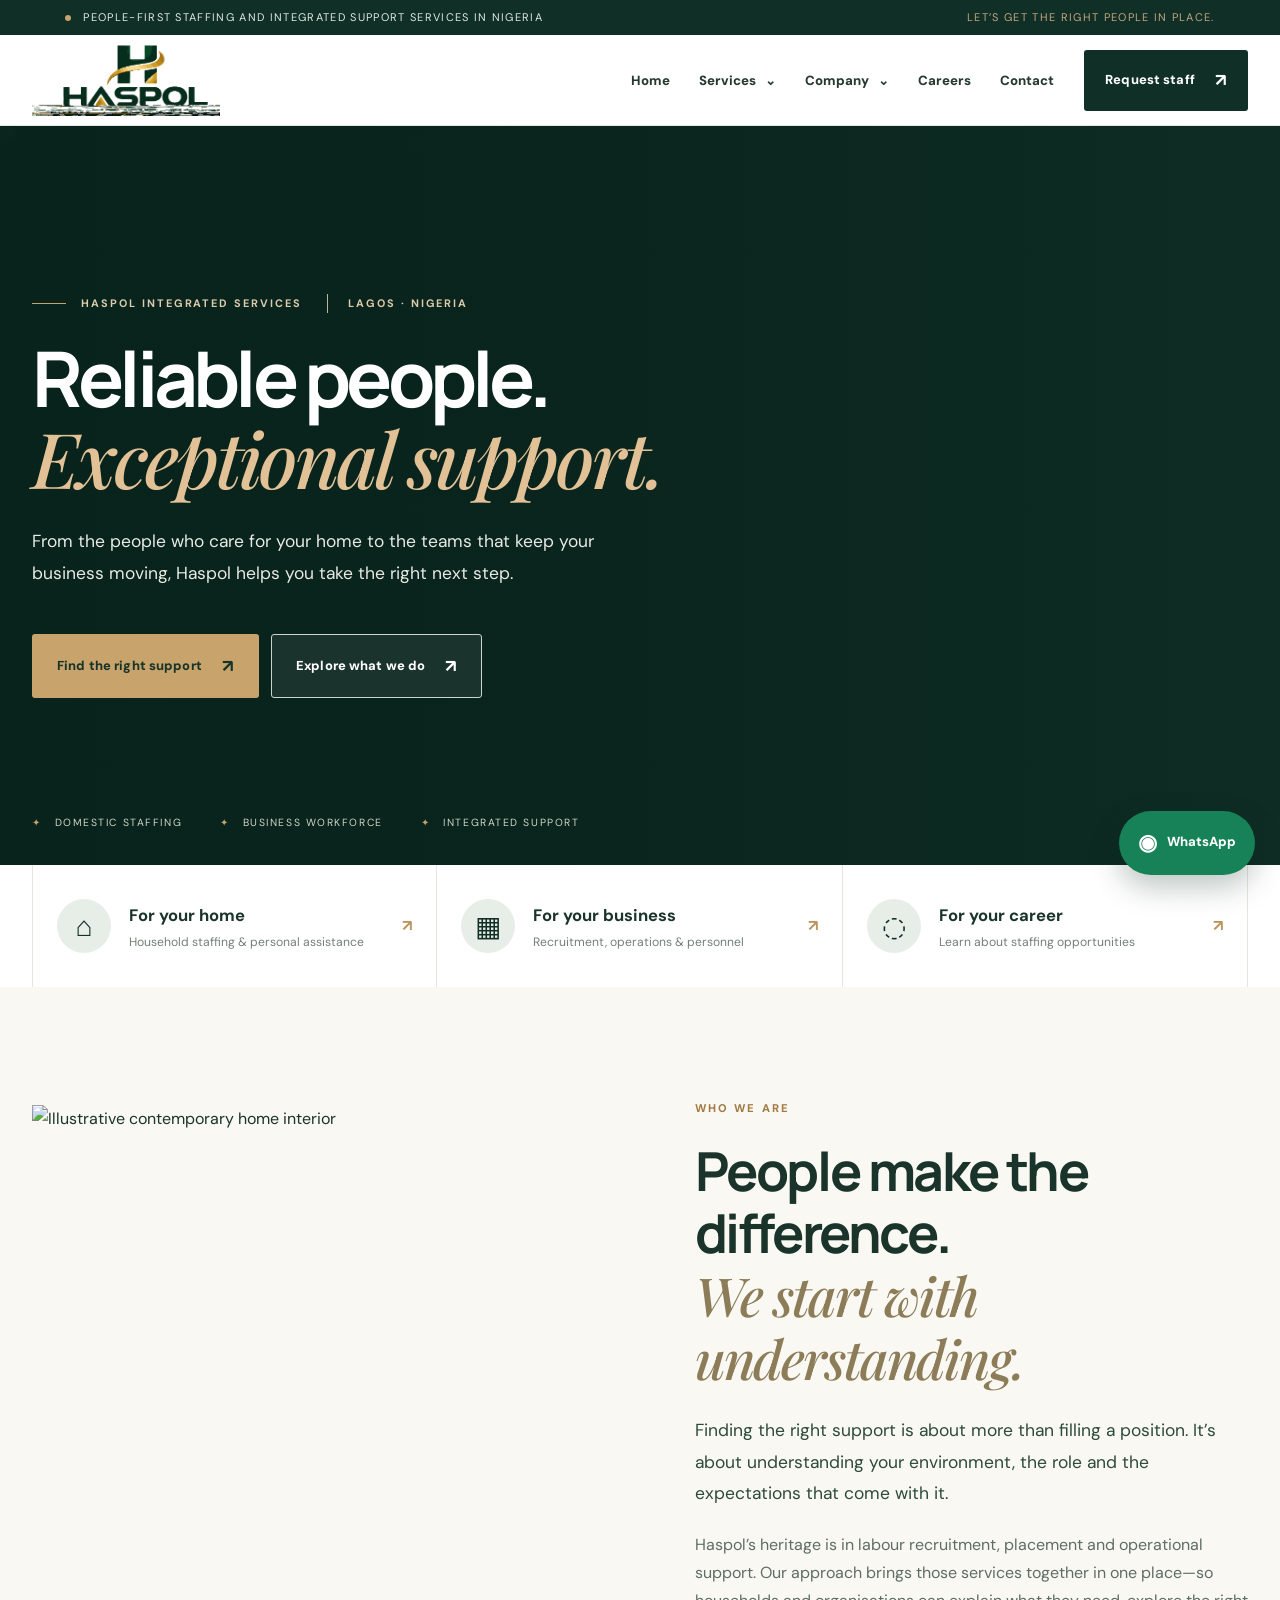
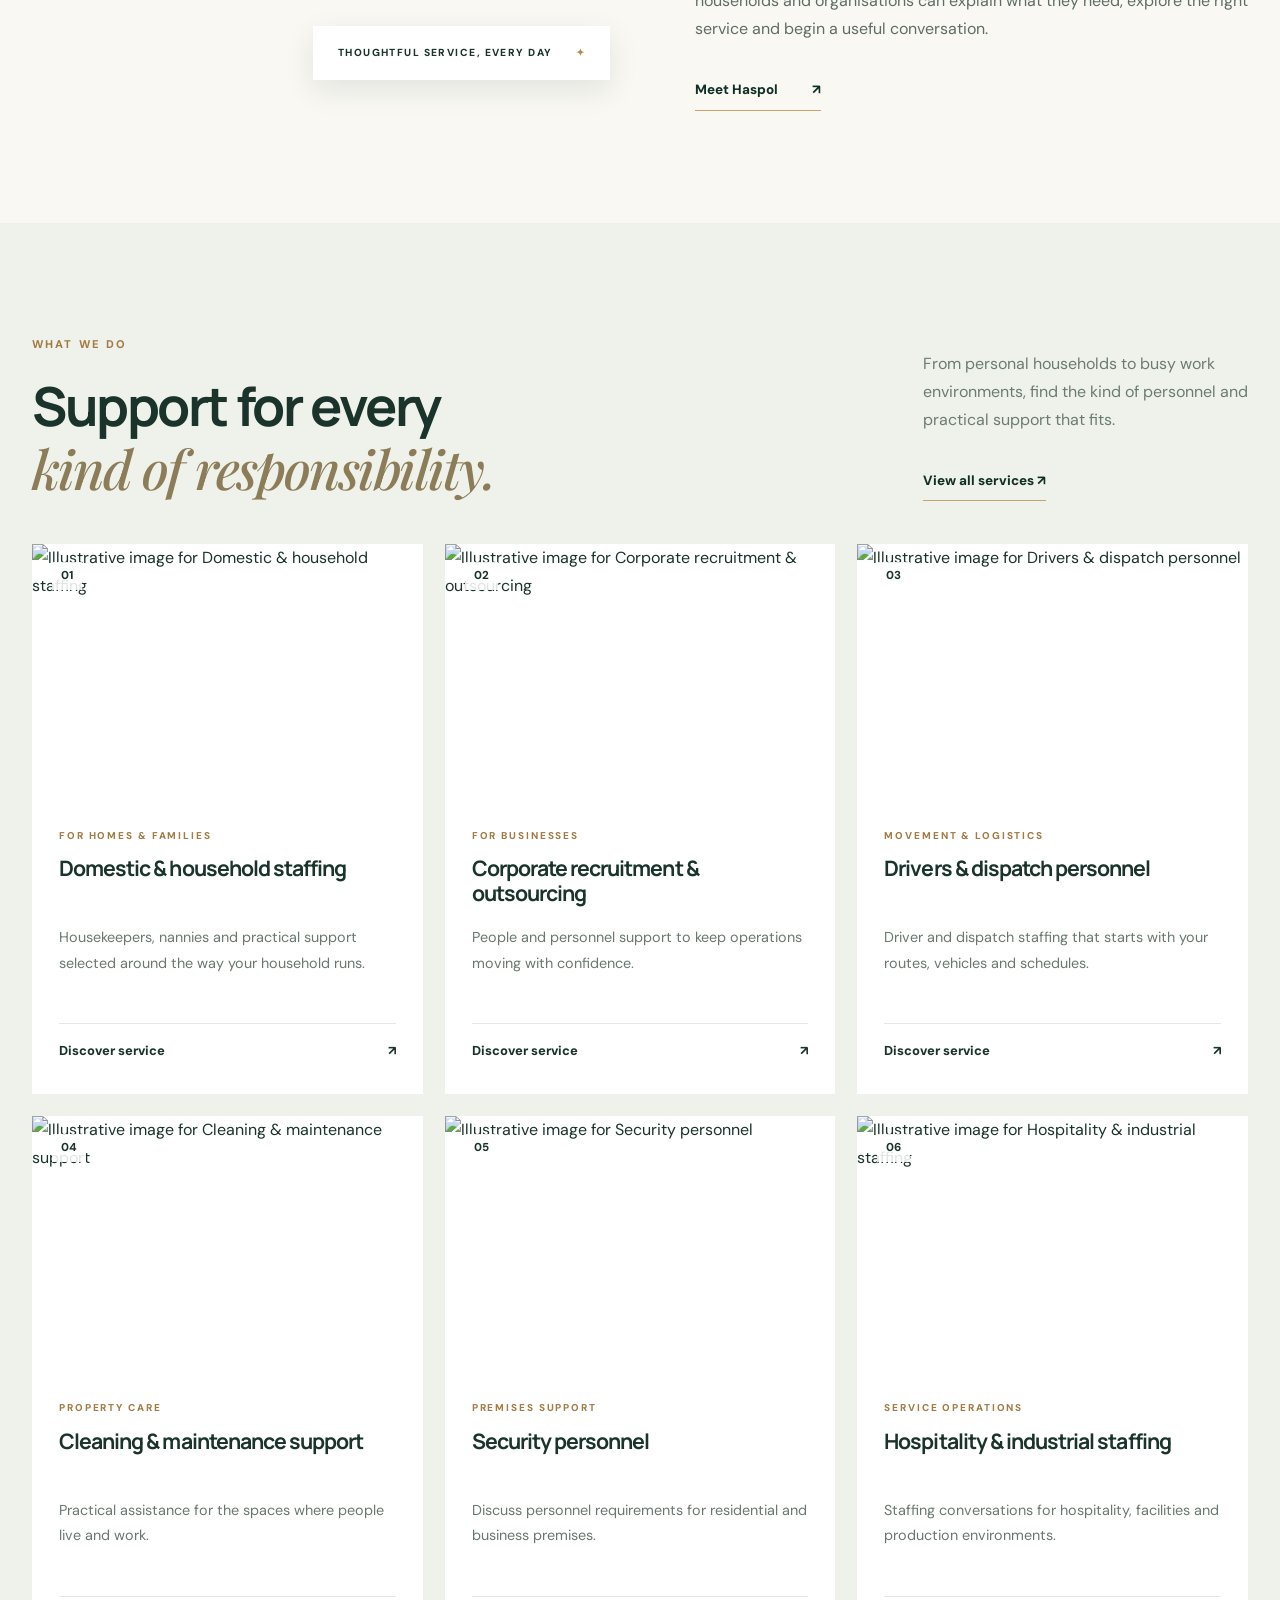
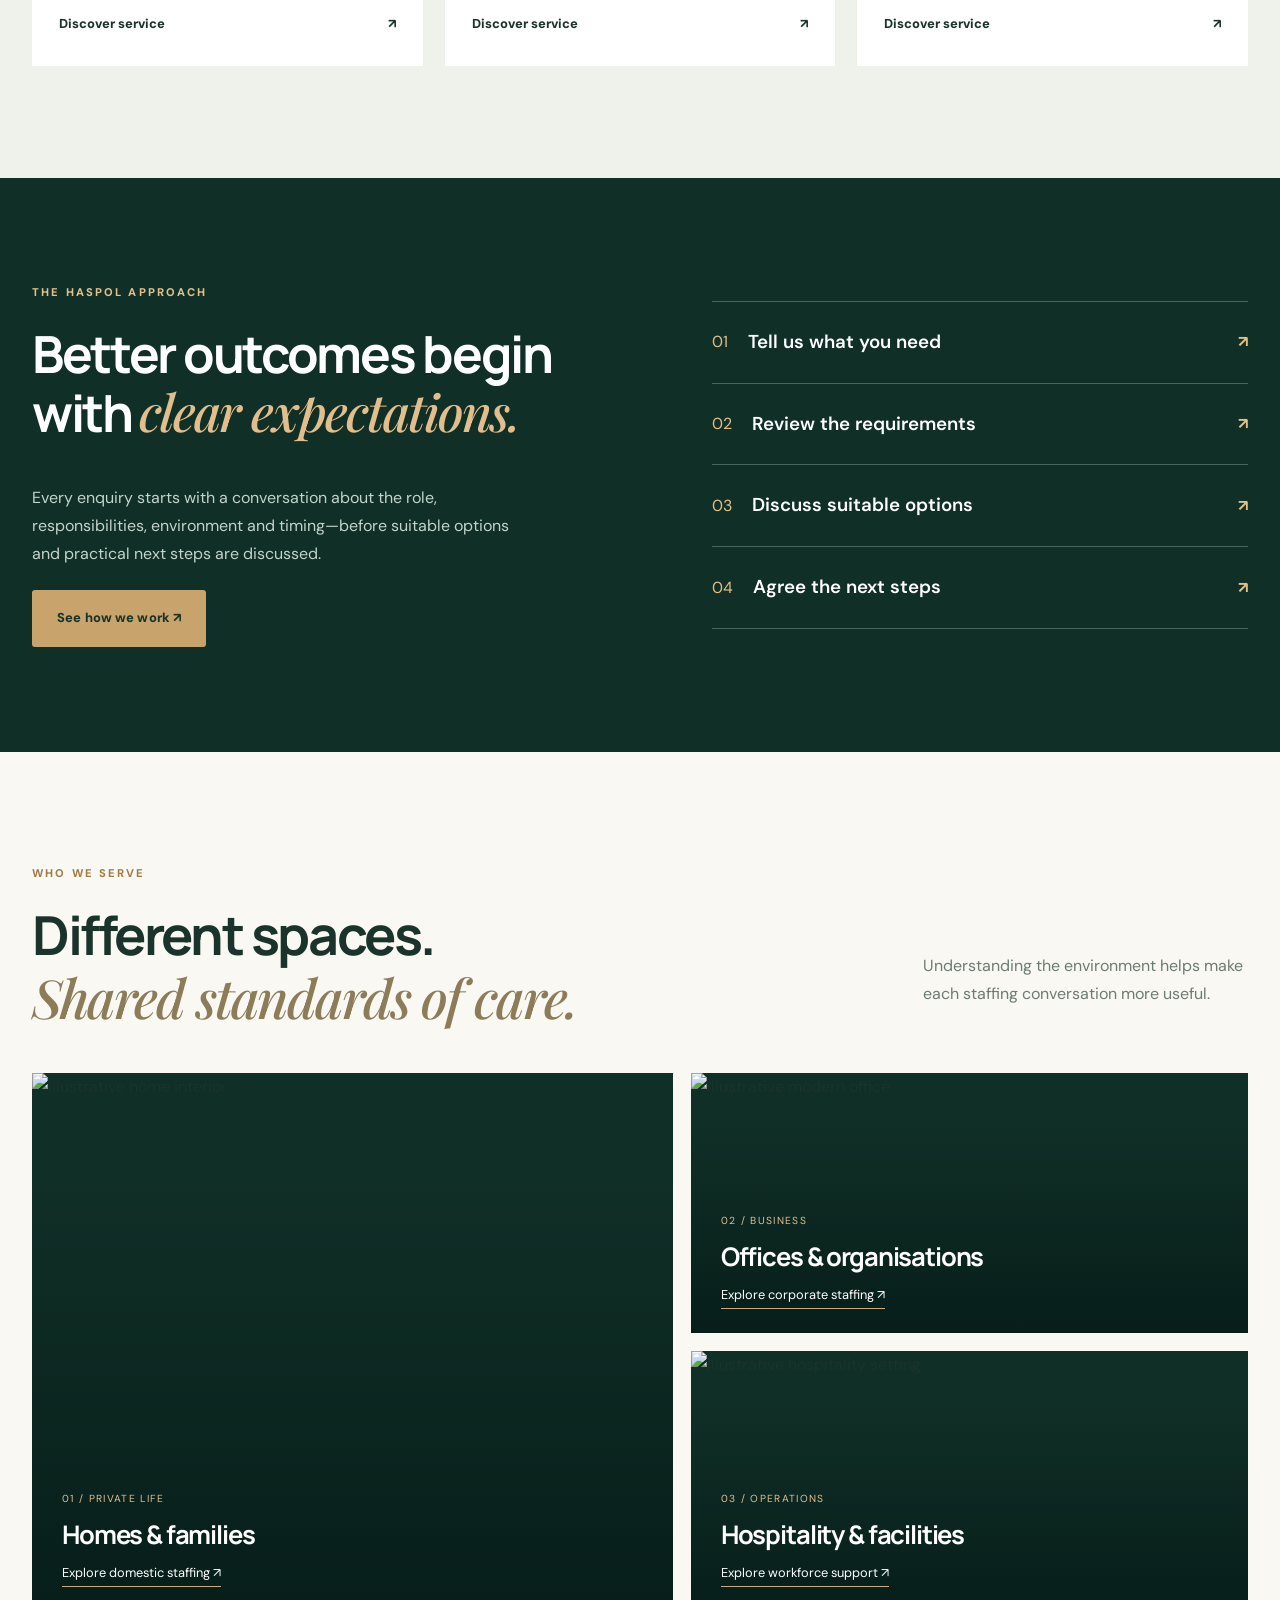
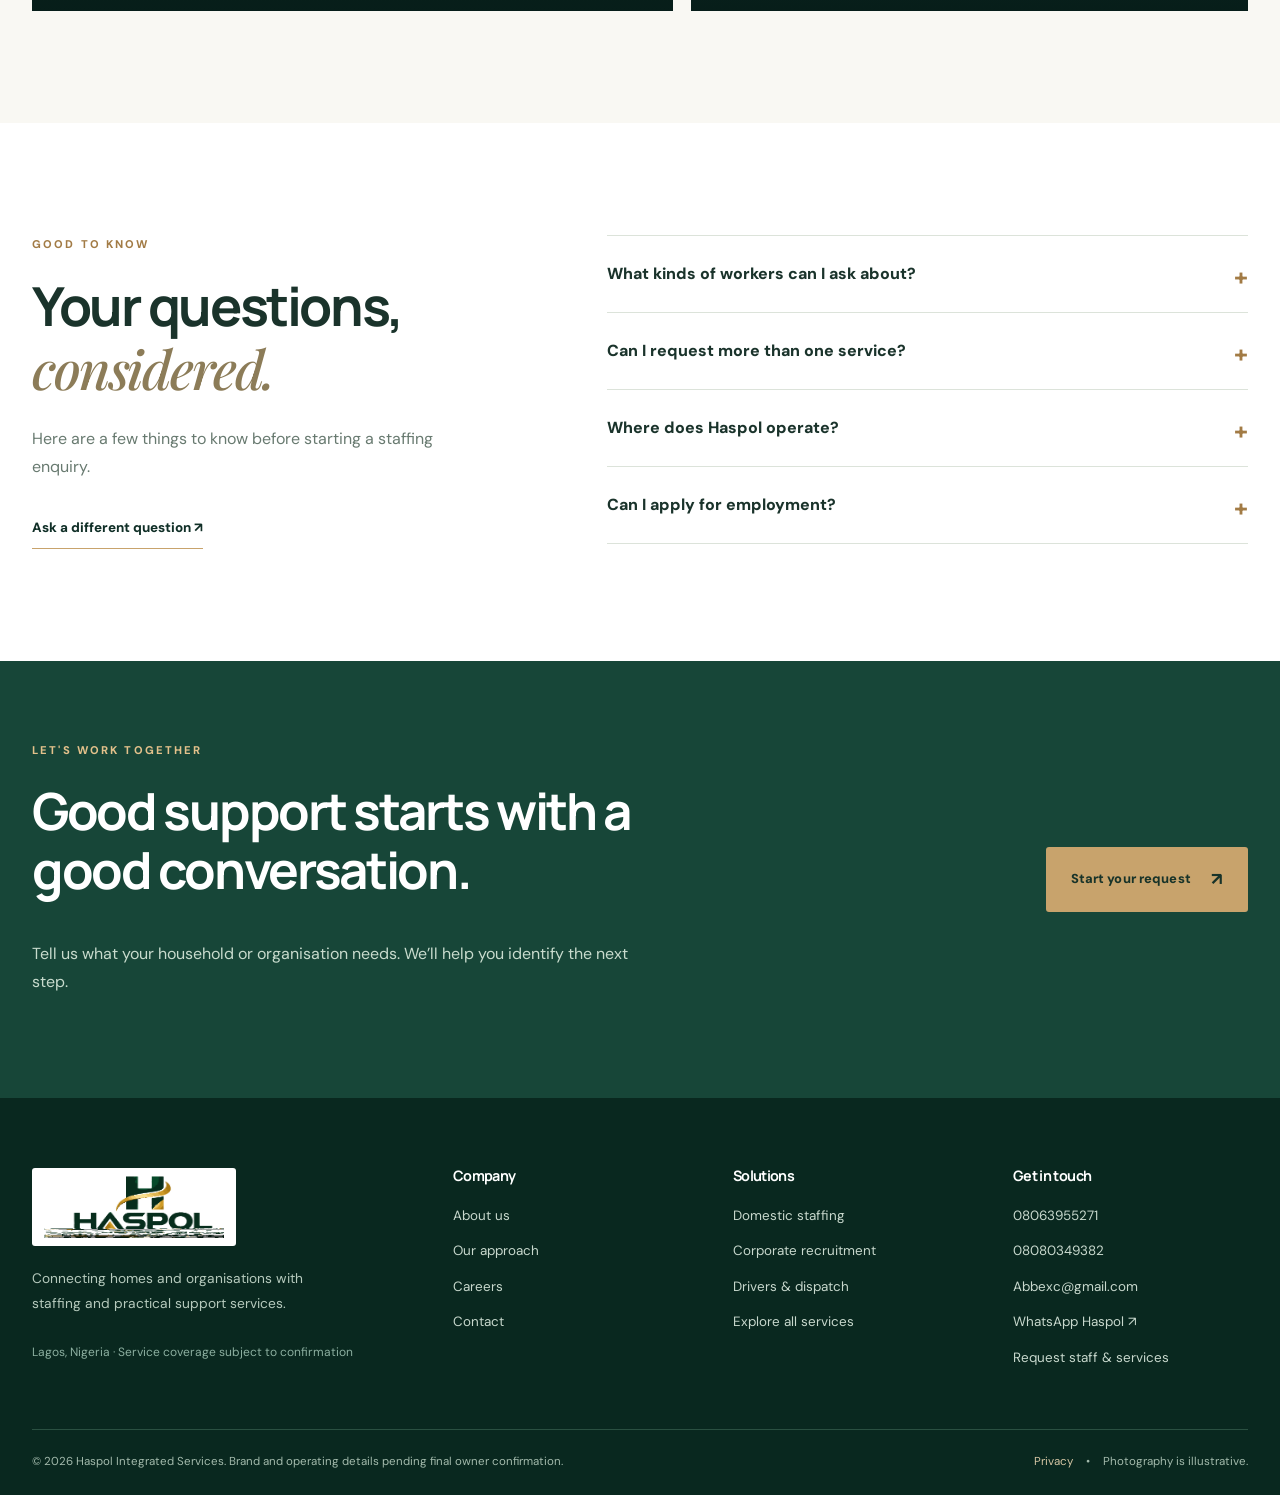
==== commit dd0b308d: "Show both Haspol telephone numbers in the footer" ====
--- a/index.html
+++ b/index.html
@@ -11,4 +11,4 @@
 <section class="section industries-section"><div class="container"><div class="section-heading"><div><span class="kicker">WHO WE SERVE</span><h2>Different spaces.<br><em>Shared standards of care.</em></h2></div><p class="heading-right">Understanding the environment helps make each staffing conversation more useful.</p></div><div class="industries-grid"><article class="industry-card large"><img src="https://images.unsplash.com/photo-1600607687920-4e2a09cf159d?auto=format&fit=crop&w=1050&q=80" alt="Illustrative home interior" loading="lazy"><div><span>01 / PRIVATE LIFE</span><h3>Homes & families</h3><a href="services.html#domestic">Explore domestic staffing ↗</a></div></article><article class="industry-card"><img src="https://images.unsplash.com/photo-1497366811353-6870744d04b2?auto=format&fit=crop&w=1200&q=80" alt="Illustrative modern office" loading="lazy"><div><span>02 / BUSINESS</span><h3>Offices & organisations</h3><a href="services.html#corporate">Explore corporate staffing ↗</a></div></article><article class="industry-card"><img src="https://images.unsplash.com/photo-1559329007-40df8a9345d8?auto=format&fit=crop&w=1200&q=80" alt="Illustrative hospitality setting" loading="lazy"><div><span>03 / OPERATIONS</span><h3>Hospitality & facilities</h3><a href="services.html#hospitality">Explore workforce support ↗</a></div></article></div></div></section>
 <section class="section faq-section"><div class="container faq-layout"><div><span class="kicker">GOOD TO KNOW</span><h2>Your questions,<br><em>considered.</em></h2><p>Here are a few things to know before starting a staffing enquiry.</p><a href="contact.html" class="under-link">Ask a different question ↗</a></div><div class="faq-list"><details><summary>What kinds of workers can I ask about?</summary><p>Published Haspol services include household personnel, drivers, office support, cleaning, security staffing, hospitality and industrial workers. Availability depends on the specific role and location.</p></details><details><summary>Can I request more than one service?</summary><p>Yes. Include the different roles or services in your enquiry so the team can review the combined scope.</p></details><details><summary>Where does Haspol operate?</summary><p>Historical business information mentions Lagos and Ogun State. Confirm the latest coverage and availability directly with the team.</p></details><details><summary>Can I apply for employment?</summary><p>Visit the Careers page to learn about candidate enquiries and how to ask about current openings.</p></details></div></div></section>
 </main><section class="final-cta"><div class="container cta-grid"><div><span class="kicker light">LET'S WORK TOGETHER</span><h2>Good support starts with a good conversation.</h2><p>Tell us what your household or organisation needs. We’ll help you identify the next step.</p></div><a class="button button-gold" href="request-service.html">Start your request <span aria-hidden="true">↗</span></a></div></section>
-<footer class="site-footer"><div class="container"><div class="footer-grid"><div class="footer-brand"><div class="footer-logo"><img src="assets/haspol-logo.png" width="185" height="62" alt="Haspol Integrated Services"></div><p>Connecting homes and organisations with staffing and practical support services.</p><span class="footer-location">Lagos, Nigeria · Service coverage subject to confirmation</span></div><div><h4>Company</h4><a href="about.html">About us</a><a href="how-we-work.html">Our approach</a><a href="careers.html">Careers</a><a href="contact.html">Contact</a></div><div><h4>Solutions</h4><a href="services.html#domestic">Domestic staffing</a><a href="services.html#corporate">Corporate recruitment</a><a href="services.html#drivers">Drivers & dispatch</a><a href="services.html">Explore all services</a></div><div><h4>Get in touch</h4><a href="tel:+2348063955271">+234 806 395 5271</a><a href="mailto:Abbexc@gmail.com">Abbexc@gmail.com</a><a href="https://wa.me/2348063955271" target="_blank" rel="noopener">WhatsApp Haspol ↗</a><a href="request-service.html">Request staff & services</a></div></div><div class="footer-bottom"><span>© 2026 Haspol Integrated Services. Brand and operating details pending final owner confirmation.</span><span><a href="privacy.html">Privacy</a> <span class="sep">•</span> <span>Photography is illustrative.</span></span></div></div></footer><a class="wa-float" href="https://wa.me/2348063955271?text=Hello%20Haspol%2C%20I%20would%20like%20to%20enquire%20about%20your%20services." target="_blank" rel="noopener" aria-label="Chat with Haspol on WhatsApp"><span aria-hidden="true">◉</span><span>WhatsApp</span></a></body></html>+<footer class="site-footer"><div class="container"><div class="footer-grid"><div class="footer-brand"><div class="footer-logo"><img src="assets/haspol-logo.png" width="185" height="62" alt="Haspol Integrated Services"></div><p>Connecting homes and organisations with staffing and practical support services.</p><span class="footer-location">Lagos, Nigeria · Service coverage subject to confirmation</span></div><div><h4>Company</h4><a href="about.html">About us</a><a href="how-we-work.html">Our approach</a><a href="careers.html">Careers</a><a href="contact.html">Contact</a></div><div><h4>Solutions</h4><a href="services.html#domestic">Domestic staffing</a><a href="services.html#corporate">Corporate recruitment</a><a href="services.html#drivers">Drivers & dispatch</a><a href="services.html">Explore all services</a></div><div><h4>Get in touch</h4><a href="tel:+2348063955271">08063955271</a><a href="tel:+2348080349382">08080349382</a><a href="mailto:Abbexc@gmail.com">Abbexc@gmail.com</a><a href="https://wa.me/2348063955271" target="_blank" rel="noopener">WhatsApp Haspol ↗</a><a href="request-service.html">Request staff & services</a></div></div><div class="footer-bottom"><span>© 2026 Haspol Integrated Services. Brand and operating details pending final owner confirmation.</span><span><a href="privacy.html">Privacy</a> <span class="sep">•</span> <span>Photography is illustrative.</span></span></div></div></footer><a class="wa-float" href="https://wa.me/2348063955271?text=Hello%20Haspol%2C%20I%20would%20like%20to%20enquire%20about%20your%20services." target="_blank" rel="noopener" aria-label="Chat with Haspol on WhatsApp"><span aria-hidden="true">◉</span><span>WhatsApp</span></a></body></html>
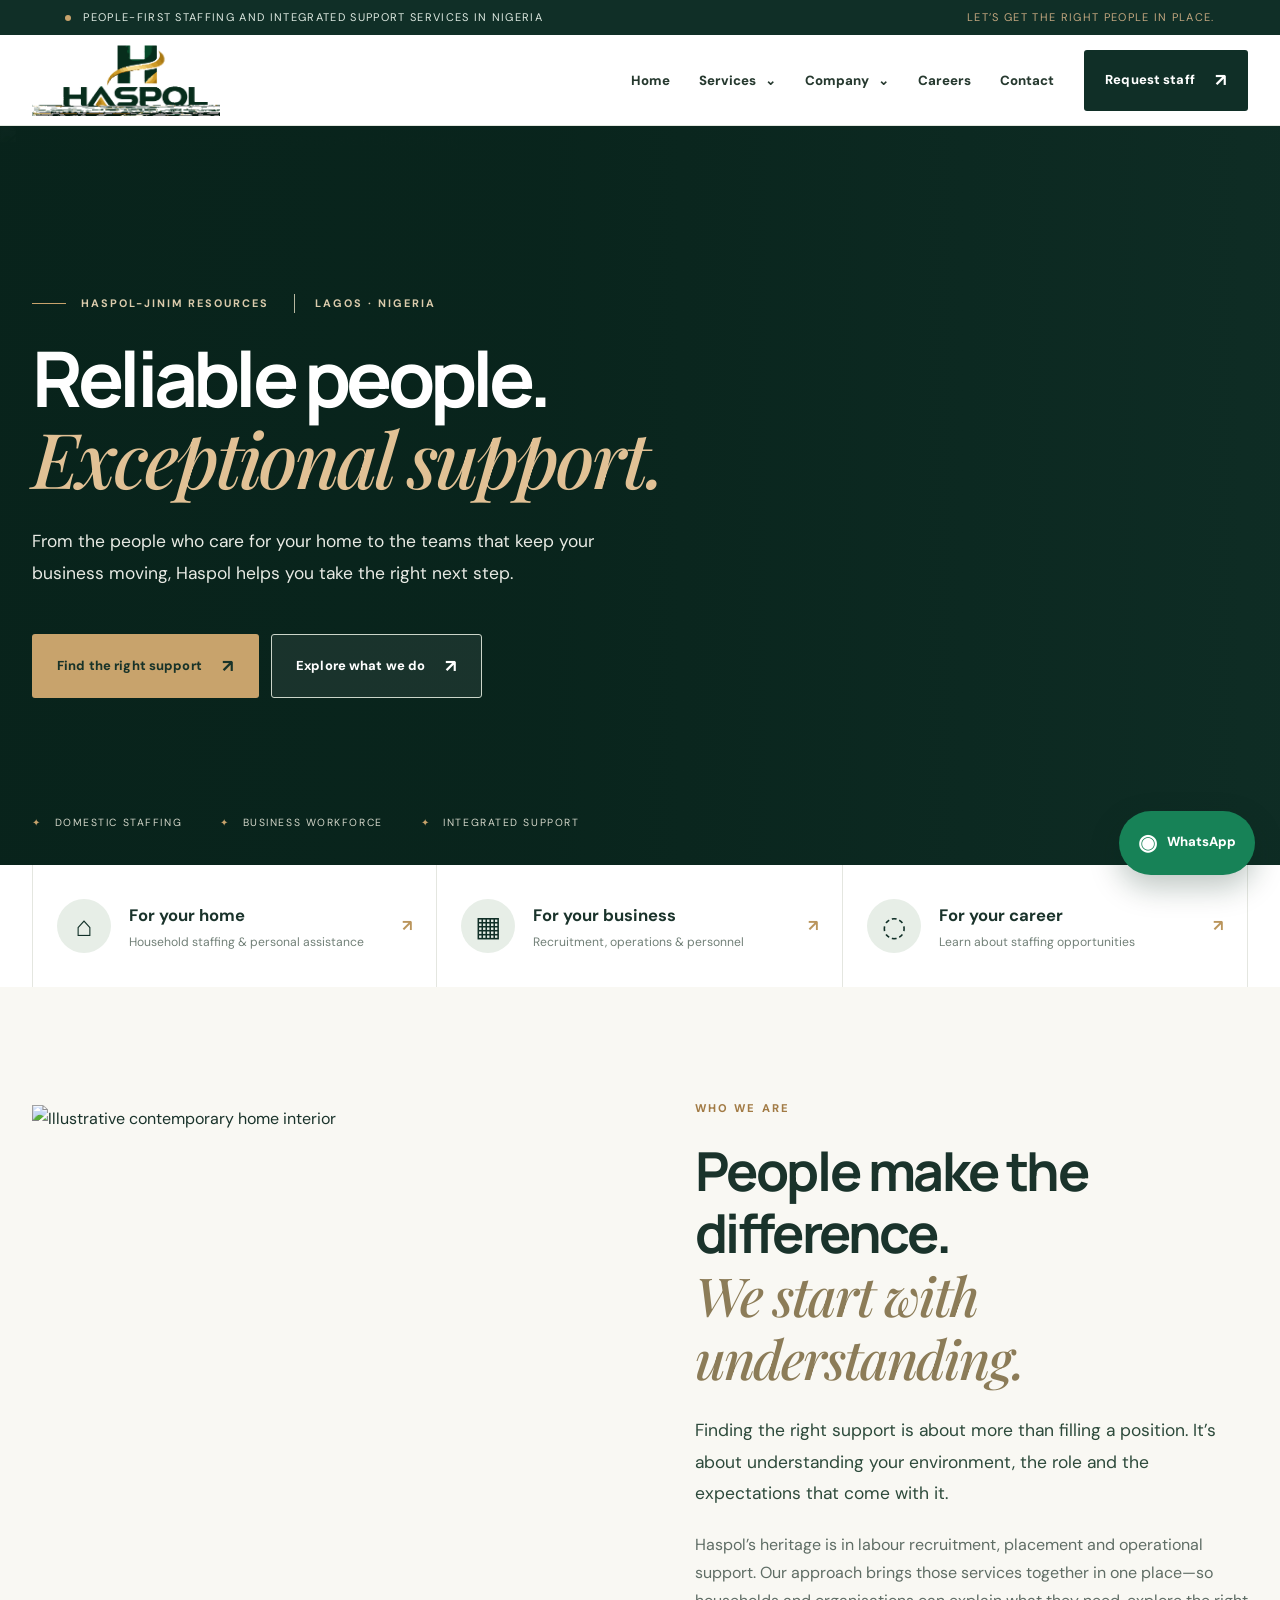
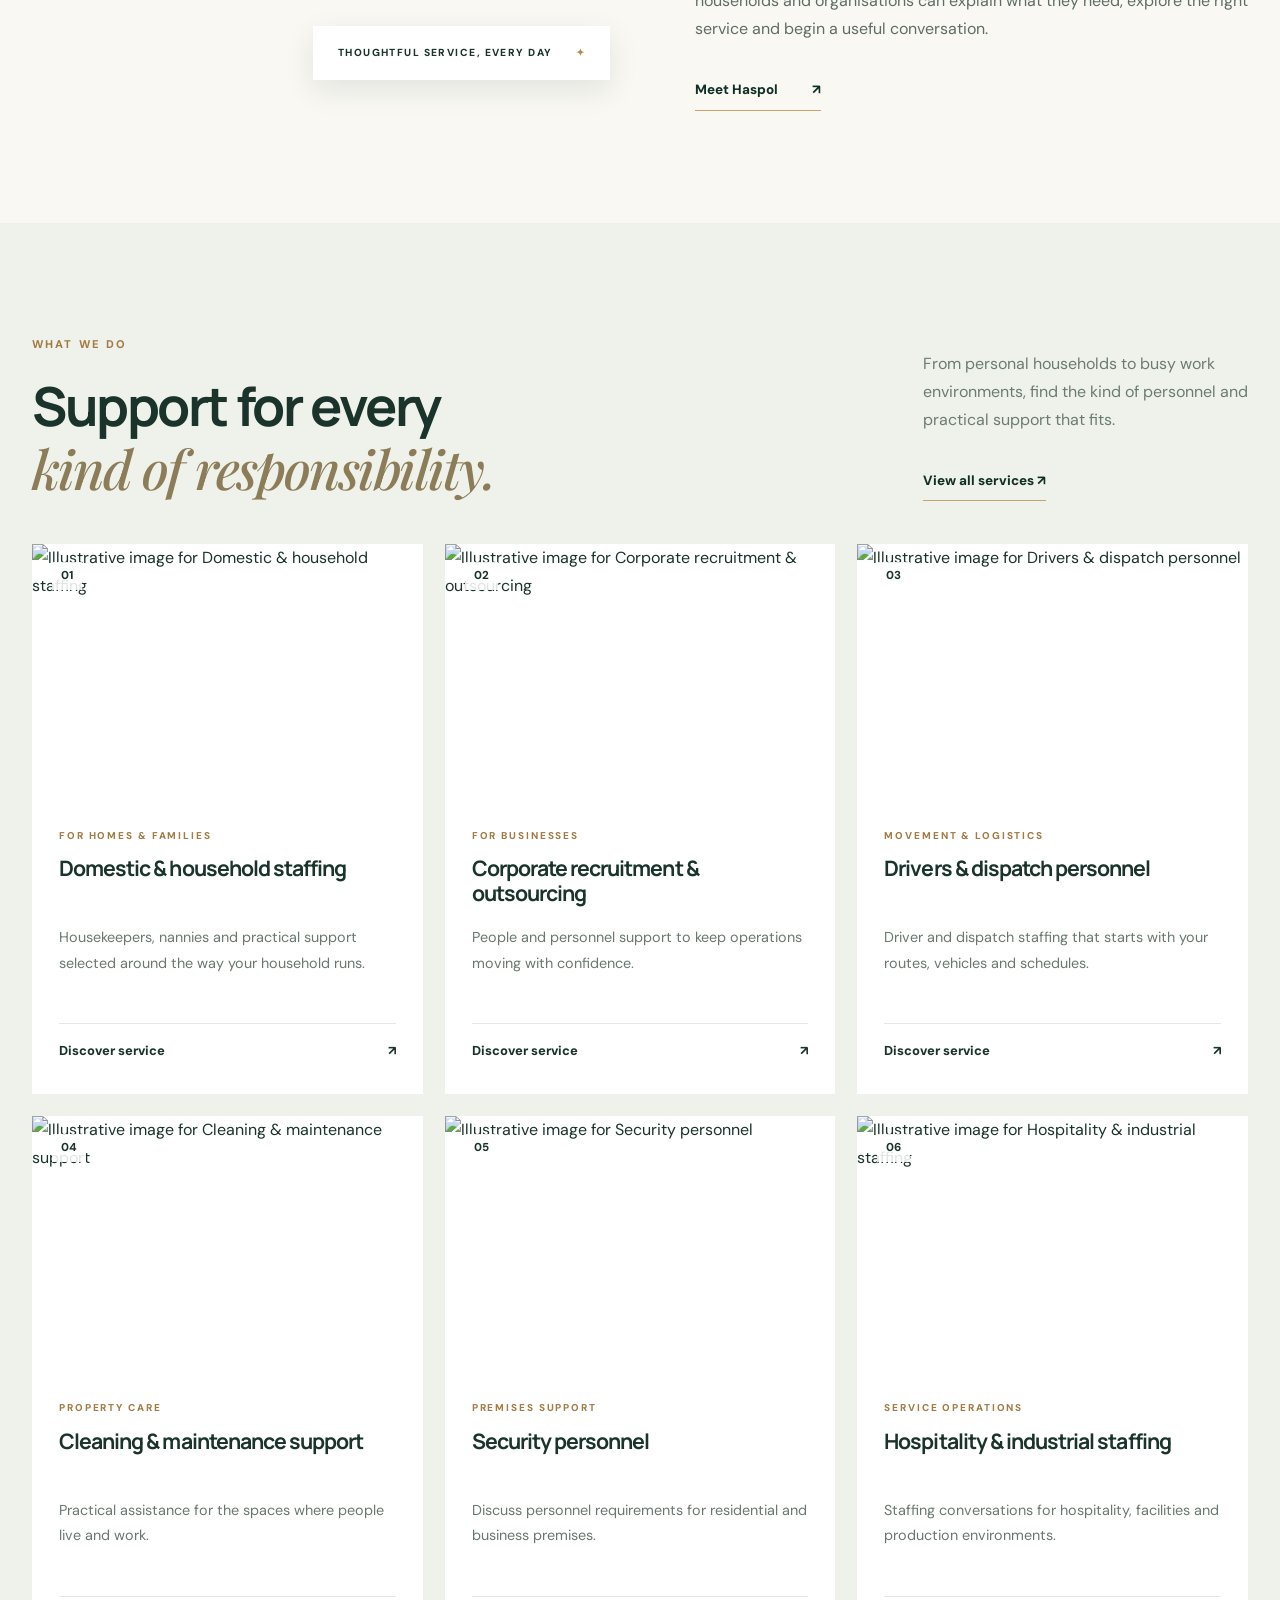
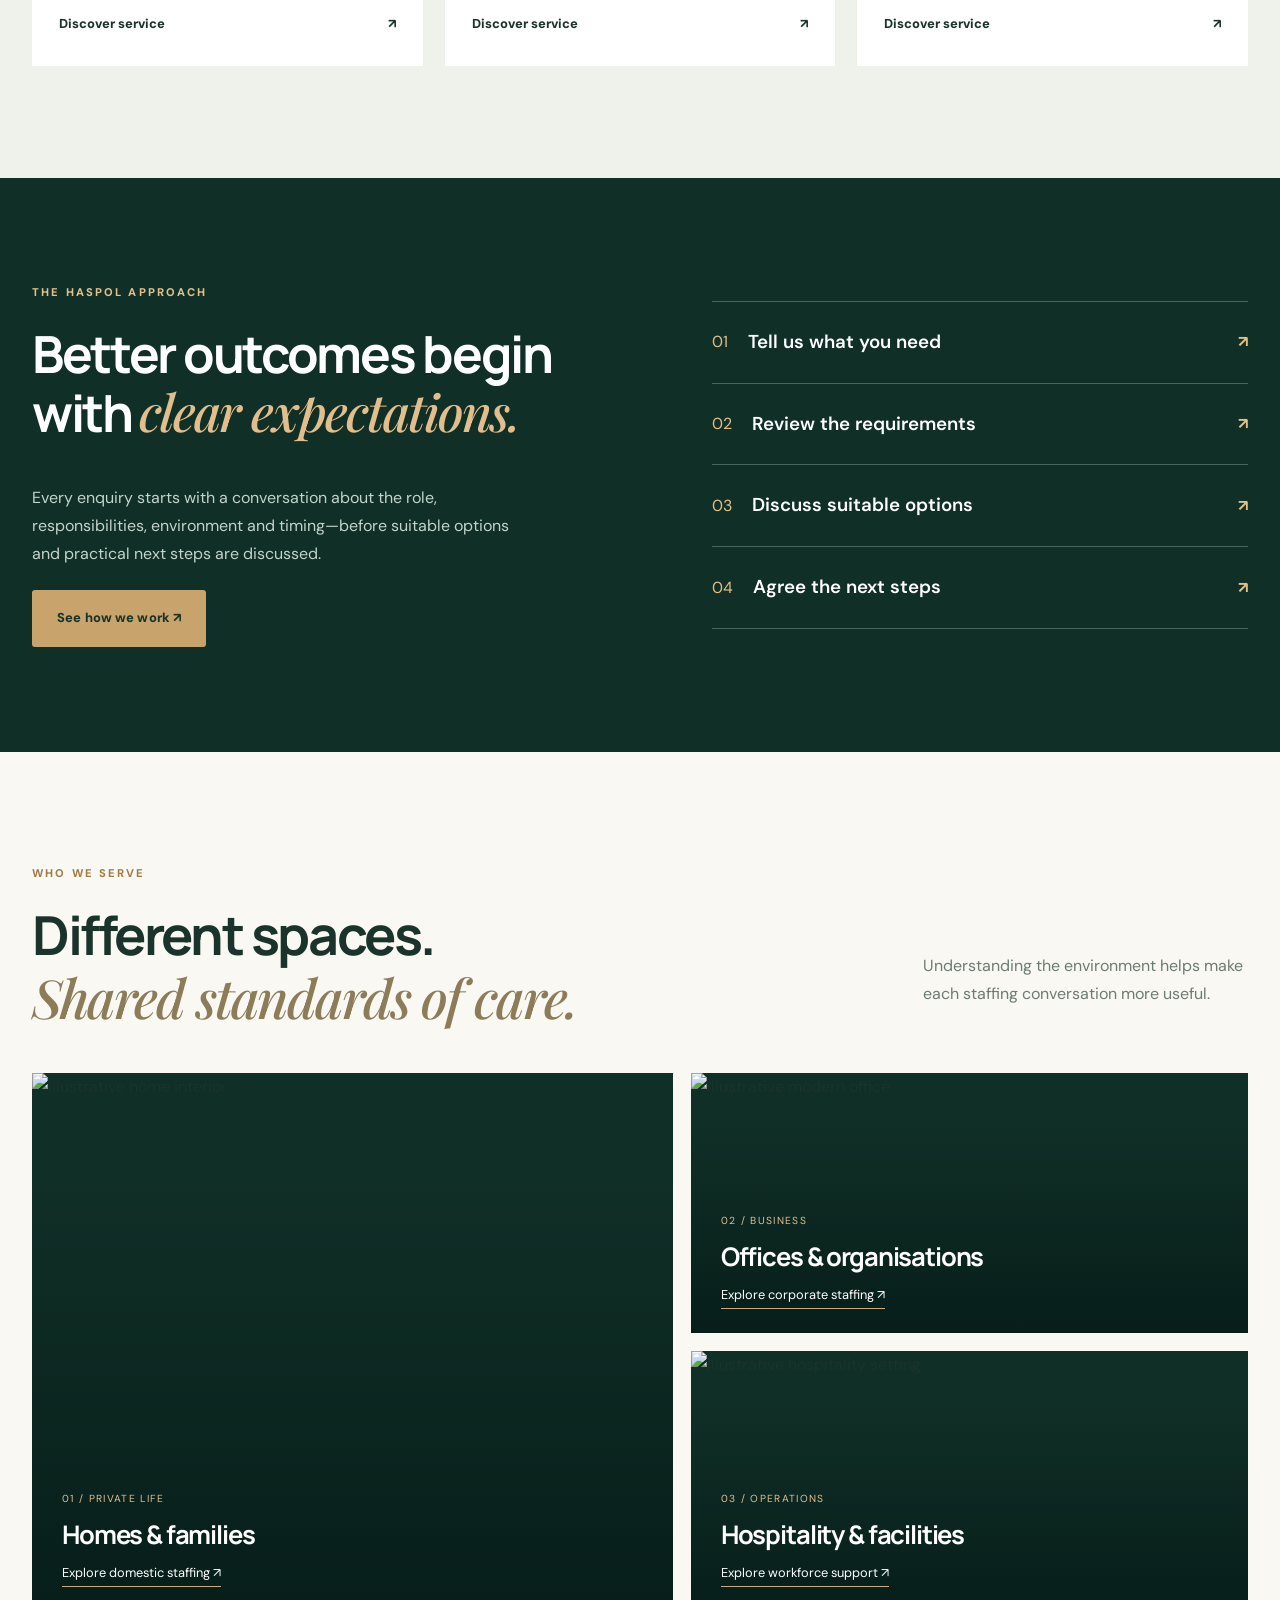
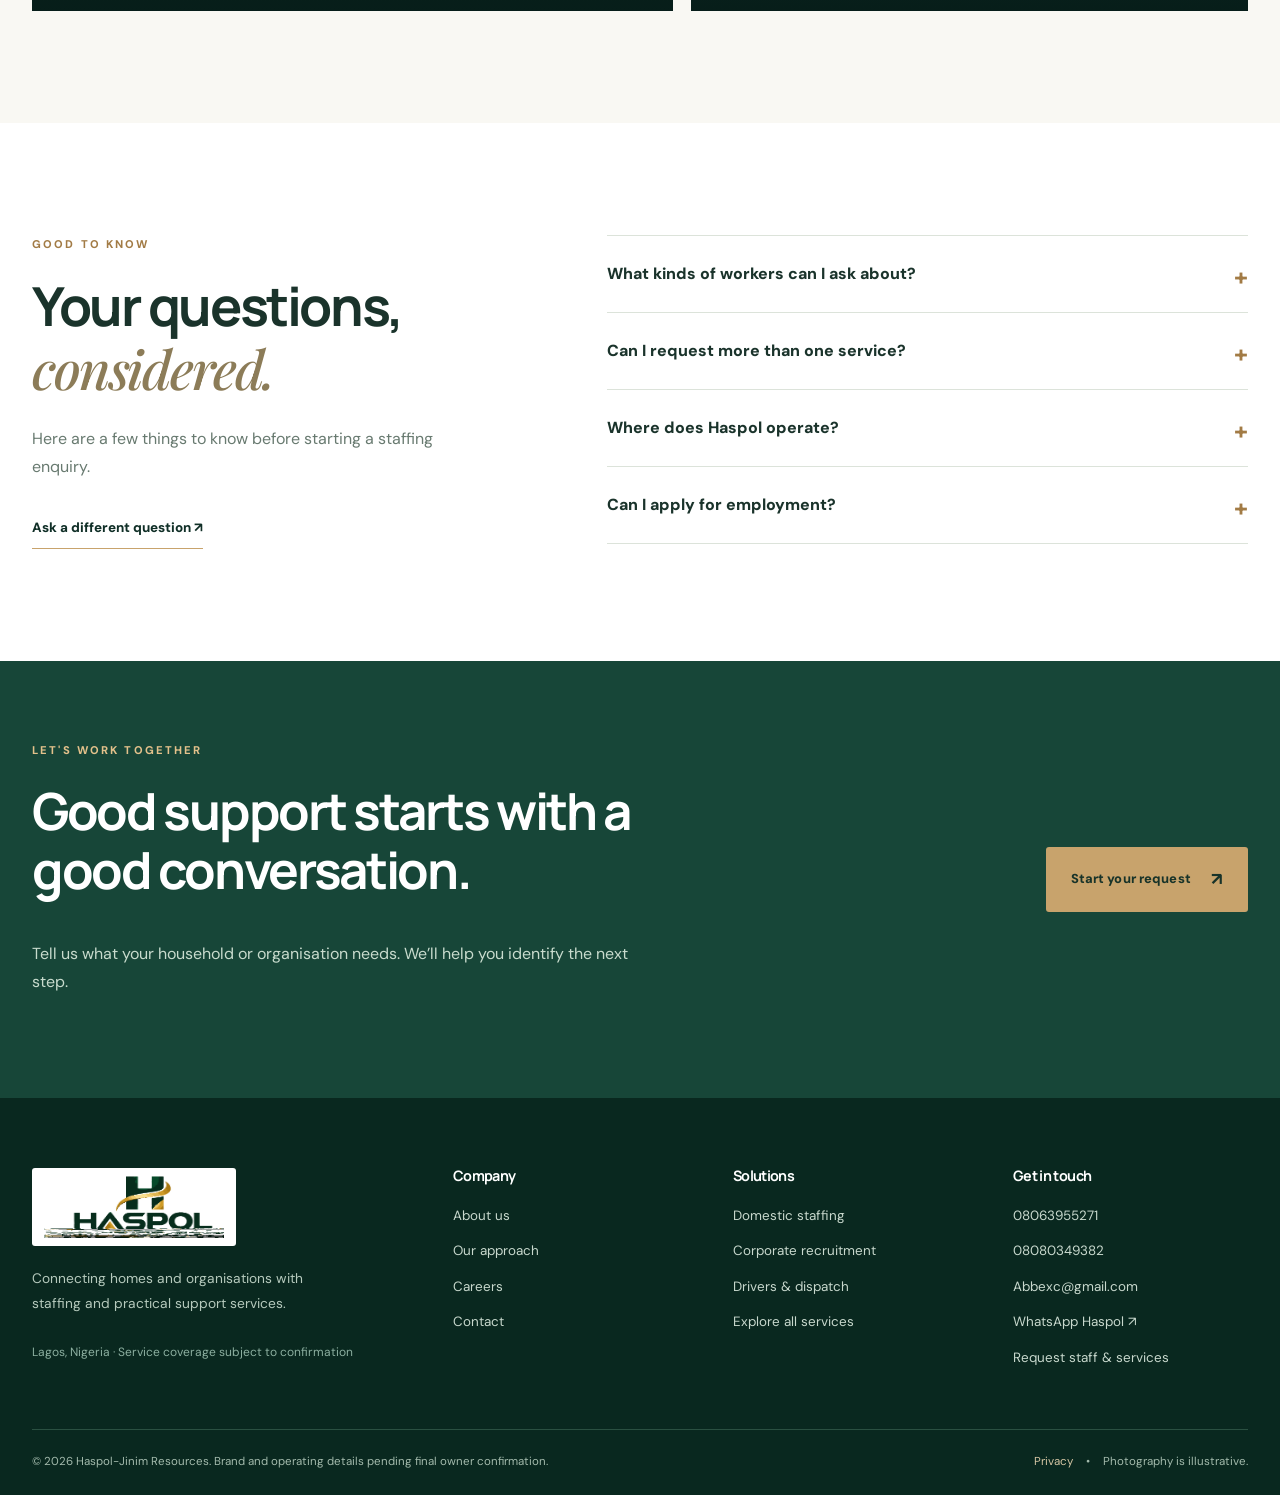
==== commit b76e0f85: "Correct Haspol business name to Haspol-Jinim Resources in index.html" ====
--- a/index.html
+++ b/index.html
@@ -1,9 +1,9 @@
-<!doctype html><html lang="en"><head><meta charset="utf-8"><meta name="viewport" content="width=device-width,initial-scale=1"><meta name="theme-color" content="#102c24"><title>Reliable staffing for homes & businesses | Haspol Integrated Services</title><meta name="description" content="Domestic staffing, corporate recruitment, drivers and support services. Start with the right conversation."><link rel="icon" href="assets/favicon.svg" type="image/svg+xml"><link rel="preconnect" href="https://images.unsplash.com"><link rel="stylesheet" href="assets/site.css"><script defer src="assets/site.js"></script></head><body data-page="home"><a href="#main" class="skip">Skip to content</a><div class="announcement"><span class="announcement-dot"></span> People-first staffing and integrated support services in Nigeria <span class="announcement-right">Let’s get the right people in place.</span></div>
-<header class="site-header"><div class="nav-wrap container"><a class="brand" href="index.html" aria-label="Haspol Integrated Services — Home"><img src="assets/haspol-logo.png" alt="Haspol Integrated Services logo" width="182" height="61"></a>
+<!doctype html><html lang="en"><head><meta charset="utf-8"><meta name="viewport" content="width=device-width,initial-scale=1"><meta name="theme-color" content="#102c24"><title>Reliable staffing for homes & businesses | Haspol-Jinim Resources</title><meta name="description" content="Domestic staffing, corporate recruitment, drivers and support services. Start with the right conversation."><link rel="icon" href="assets/favicon.svg" type="image/svg+xml"><link rel="preconnect" href="https://images.unsplash.com"><link rel="stylesheet" href="assets/site.css"><script defer src="assets/site.js"></script></head><body data-page="home"><a href="#main" class="skip">Skip to content</a><div class="announcement"><span class="announcement-dot"></span> People-first staffing and integrated support services in Nigeria <span class="announcement-right">Let’s get the right people in place.</span></div>
+<header class="site-header"><div class="nav-wrap container"><a class="brand" href="index.html" aria-label="Haspol-Jinim Resources — Home"><img src="assets/haspol-logo.png" alt="Haspol-Jinim Resources logo" width="182" height="61"></a>
 <nav class="desktop-nav" aria-label="Primary"><a href="index.html" data-page="home">Home</a><div class="nav-group"><button class="nav-trigger" type="button" aria-expanded="false">Services <span aria-hidden="true">⌄</span></button><div class="dropdown"><a href="services.html" class="dropdown-all">Explore all services <span>↗</span></a><div class="dropdown-grid"><div><strong>People & placement</strong><a href="services.html#domestic">Domestic & household staffing</a><a href="services.html#corporate">Corporate recruitment</a><a href="services.html#drivers">Drivers & dispatch</a><a href="services.html#security">Security personnel</a></div><div><strong>Support & development</strong><a href="services.html#cleaning">Cleaning & maintenance</a><a href="services.html#hospitality">Hospitality & industrial</a><a href="services.html#training">Training & development</a></div></div></div></div><div class="nav-group"><button class="nav-trigger" type="button" aria-expanded="false">Company <span aria-hidden="true">⌄</span></button><div class="dropdown compact"><a href="about.html">About Haspol</a><a href="how-we-work.html">How we work</a></div></div><a href="careers.html" data-page="careers">Careers</a><a href="contact.html" data-page="contact">Contact</a></nav>
 <a class="button button-primary nav-cta" href="request-service.html">Request staff <span aria-hidden="true">↗</span></a><button class="menu-button" aria-label="Open navigation" aria-expanded="false" aria-controls="mobile-nav"><span></span><span></span><span></span></button></div>
 <nav class="mobile-nav" id="mobile-nav" aria-label="Mobile navigation"><a href="index.html">Home</a><details><summary>Services <span>+</span></summary><div class="mobile-sublinks"><a href="services.html">All services</a><a href="services.html#domestic">Domestic & household staffing</a><a href="services.html#corporate">Corporate recruitment & outsourcing</a><a href="services.html#drivers">Drivers & dispatch personnel</a><a href="services.html#cleaning">Cleaning & maintenance support</a><a href="services.html#security">Security personnel</a><a href="services.html#hospitality">Hospitality & industrial staffing</a><a href="services.html#training">Training & workforce development</a></div></details><details><summary>Company <span>+</span></summary><div class="mobile-sublinks"><a href="about.html">About</a><a href="how-we-work.html">How we work</a></div></details><a href="careers.html">Careers</a><a href="contact.html">Contact</a><a class="mobile-request" href="request-service.html">Request staff ↗</a></nav></header><main id="main">
-<section class="home-hero"><img class="home-hero-img" src="https://images.unsplash.com/photo-1521737711867-e3b97375f902?auto=format&fit=crop&w=1800&q=82" alt="Illustrative workplace scene with professionals collaborating"><div class="home-gradient"></div><div class="container home-content"><div class="hero-label"><span class="line"></span> HASPOL INTEGRATED SERVICES <span class="hero-label-right">LAGOS · NIGERIA</span></div><h1>Reliable people.<br><em>Exceptional support.</em></h1><p>From the people who care for your home to the teams that keep your business moving, Haspol helps you take the right next step.</p><div class="hero-actions"><a class="button button-gold" href="request-service.html">Find the right support <span>↗</span></a><a class="button button-outline-light" href="services.html">Explore what we do <span>↗</span></a></div><div class="hero-bottom"><span>DOMESTIC STAFFING</span><span>BUSINESS WORKFORCE</span><span>INTEGRATED SUPPORT</span></div></div></section>
+<section class="home-hero"><img class="home-hero-img" src="https://images.unsplash.com/photo-1521737711867-e3b97375f902?auto=format&fit=crop&w=1800&q=82" alt="Illustrative workplace scene with professionals collaborating"><div class="home-gradient"></div><div class="container home-content"><div class="hero-label"><span class="line"></span> Haspol-Jinim Resources <span class="hero-label-right">LAGOS · NIGERIA</span></div><h1>Reliable people.<br><em>Exceptional support.</em></h1><p>From the people who care for your home to the teams that keep your business moving, Haspol helps you take the right next step.</p><div class="hero-actions"><a class="button button-gold" href="request-service.html">Find the right support <span>↗</span></a><a class="button button-outline-light" href="services.html">Explore what we do <span>↗</span></a></div><div class="hero-bottom"><span>DOMESTIC STAFFING</span><span>BUSINESS WORKFORCE</span><span>INTEGRATED SUPPORT</span></div></div></section>
 <section class="audience-section"><div class="container audience-grid"><a href="request-service.html?type=household" class="audience-tile"><span class="tile-icon">⌂</span><span><strong>For your home</strong><small>Household staffing & personal assistance</small></span><b>↗</b></a><a href="request-service.html?type=business" class="audience-tile"><span class="tile-icon">▦</span><span><strong>For your business</strong><small>Recruitment, operations & personnel</small></span><b>↗</b></a><a href="careers.html" class="audience-tile"><span class="tile-icon">◌</span><span><strong>For your career</strong><small>Learn about staffing opportunities</small></span><b>↗</b></a></div></section>
 <section class="section story-section"><div class="container split-story"><div class="image-stack reveal"><img class="story-main-image" src="https://images.unsplash.com/photo-1600607687920-4e2a09cf159d?auto=format&fit=crop&w=1050&q=80" alt="Illustrative contemporary home interior"><div class="story-image-caption">THOUGHTFUL SERVICE, EVERY DAY <span>✦</span></div></div><div class="story-copy reveal"><span class="kicker">WHO WE ARE</span><h2>People make the difference.<br><em>We start with understanding.</em></h2><p class="lead">Finding the right support is about more than filling a position. It’s about understanding your environment, the role and the expectations that come with it.</p><p>Haspol’s heritage is in labour recruitment, placement and operational support. Our approach brings those services together in one place—so households and organisations can explain what they need, explore the right service and begin a useful conversation.</p><a href="about.html" class="under-link">Meet Haspol <span>↗</span></a></div></div></section>
 <section class="section services-section"><div class="container"><div class="section-heading reveal"><div><span class="kicker">WHAT WE DO</span><h2>Support for every<br><em>kind of responsibility.</em></h2></div><div class="heading-right"><p>From personal households to busy work environments, find the kind of personnel and practical support that fits.</p><a href="services.html" class="under-link">View all services ↗</a></div></div><div class="service-grid"><a class="service-card reveal" href="services.html#domestic"><div class="pic"><img loading="lazy" src="https://images.unsplash.com/photo-1600607687920-4e2a09cf159d?auto=format&fit=crop&w=1050&q=80" alt="Illustrative image for Domestic & household staffing"><span class="pic-index">01</span></div><div class="service-copy"><span class="kicker">For homes & families</span><h3>Domestic & household staffing</h3><p>Housekeepers, nannies and practical support selected around the way your household runs.</p><span class="arrow-link">Discover service <span aria-hidden="true">↗</span></span></div></a><a class="service-card reveal" href="services.html#corporate"><div class="pic"><img loading="lazy" src="https://images.unsplash.com/photo-1497366754035-f200968a6e72?auto=format&fit=crop&w=1250&q=80" alt="Illustrative image for Corporate recruitment & outsourcing"><span class="pic-index">02</span></div><div class="service-copy"><span class="kicker">For businesses</span><h3>Corporate recruitment & outsourcing</h3><p>People and personnel support to keep operations moving with confidence.</p><span class="arrow-link">Discover service <span aria-hidden="true">↗</span></span></div></a><a class="service-card reveal" href="services.html#drivers"><div class="pic"><img loading="lazy" src="https://images.unsplash.com/photo-1449965408869-eaa3f722e40d?auto=format&fit=crop&w=1200&q=80" alt="Illustrative image for Drivers & dispatch personnel"><span class="pic-index">03</span></div><div class="service-copy"><span class="kicker">Movement & logistics</span><h3>Drivers & dispatch personnel</h3><p>Driver and dispatch staffing that starts with your routes, vehicles and schedules.</p><span class="arrow-link">Discover service <span aria-hidden="true">↗</span></span></div></a><a class="service-card reveal" href="services.html#cleaning"><div class="pic"><img loading="lazy" src="https://images.unsplash.com/photo-1581578731548-c64695cc6952?auto=format&fit=crop&w=1200&q=80" alt="Illustrative image for Cleaning & maintenance support"><span class="pic-index">04</span></div><div class="service-copy"><span class="kicker">Property care</span><h3>Cleaning & maintenance support</h3><p>Practical assistance for the spaces where people live and work.</p><span class="arrow-link">Discover service <span aria-hidden="true">↗</span></span></div></a><a class="service-card reveal" href="services.html#security"><div class="pic"><img loading="lazy" src="https://images.unsplash.com/photo-1560264280-88b68371db39?auto=format&fit=crop&w=1200&q=80" alt="Illustrative image for Security personnel"><span class="pic-index">05</span></div><div class="service-copy"><span class="kicker">Premises support</span><h3>Security personnel</h3><p>Discuss personnel requirements for residential and business premises.</p><span class="arrow-link">Discover service <span aria-hidden="true">↗</span></span></div></a><a class="service-card reveal" href="services.html#hospitality"><div class="pic"><img loading="lazy" src="https://images.unsplash.com/photo-1559329007-40df8a9345d8?auto=format&fit=crop&w=1200&q=80" alt="Illustrative image for Hospitality & industrial staffing"><span class="pic-index">06</span></div><div class="service-copy"><span class="kicker">Service operations</span><h3>Hospitality & industrial staffing</h3><p>Staffing conversations for hospitality, facilities and production environments.</p><span class="arrow-link">Discover service <span aria-hidden="true">↗</span></span></div></a></div></div></section>
@@ -11,4 +11,4 @@
 <section class="section industries-section"><div class="container"><div class="section-heading"><div><span class="kicker">WHO WE SERVE</span><h2>Different spaces.<br><em>Shared standards of care.</em></h2></div><p class="heading-right">Understanding the environment helps make each staffing conversation more useful.</p></div><div class="industries-grid"><article class="industry-card large"><img src="https://images.unsplash.com/photo-1600607687920-4e2a09cf159d?auto=format&fit=crop&w=1050&q=80" alt="Illustrative home interior" loading="lazy"><div><span>01 / PRIVATE LIFE</span><h3>Homes & families</h3><a href="services.html#domestic">Explore domestic staffing ↗</a></div></article><article class="industry-card"><img src="https://images.unsplash.com/photo-1497366811353-6870744d04b2?auto=format&fit=crop&w=1200&q=80" alt="Illustrative modern office" loading="lazy"><div><span>02 / BUSINESS</span><h3>Offices & organisations</h3><a href="services.html#corporate">Explore corporate staffing ↗</a></div></article><article class="industry-card"><img src="https://images.unsplash.com/photo-1559329007-40df8a9345d8?auto=format&fit=crop&w=1200&q=80" alt="Illustrative hospitality setting" loading="lazy"><div><span>03 / OPERATIONS</span><h3>Hospitality & facilities</h3><a href="services.html#hospitality">Explore workforce support ↗</a></div></article></div></div></section>
 <section class="section faq-section"><div class="container faq-layout"><div><span class="kicker">GOOD TO KNOW</span><h2>Your questions,<br><em>considered.</em></h2><p>Here are a few things to know before starting a staffing enquiry.</p><a href="contact.html" class="under-link">Ask a different question ↗</a></div><div class="faq-list"><details><summary>What kinds of workers can I ask about?</summary><p>Published Haspol services include household personnel, drivers, office support, cleaning, security staffing, hospitality and industrial workers. Availability depends on the specific role and location.</p></details><details><summary>Can I request more than one service?</summary><p>Yes. Include the different roles or services in your enquiry so the team can review the combined scope.</p></details><details><summary>Where does Haspol operate?</summary><p>Historical business information mentions Lagos and Ogun State. Confirm the latest coverage and availability directly with the team.</p></details><details><summary>Can I apply for employment?</summary><p>Visit the Careers page to learn about candidate enquiries and how to ask about current openings.</p></details></div></div></section>
 </main><section class="final-cta"><div class="container cta-grid"><div><span class="kicker light">LET'S WORK TOGETHER</span><h2>Good support starts with a good conversation.</h2><p>Tell us what your household or organisation needs. We’ll help you identify the next step.</p></div><a class="button button-gold" href="request-service.html">Start your request <span aria-hidden="true">↗</span></a></div></section>
-<footer class="site-footer"><div class="container"><div class="footer-grid"><div class="footer-brand"><div class="footer-logo"><img src="assets/haspol-logo.png" width="185" height="62" alt="Haspol Integrated Services"></div><p>Connecting homes and organisations with staffing and practical support services.</p><span class="footer-location">Lagos, Nigeria · Service coverage subject to confirmation</span></div><div><h4>Company</h4><a href="about.html">About us</a><a href="how-we-work.html">Our approach</a><a href="careers.html">Careers</a><a href="contact.html">Contact</a></div><div><h4>Solutions</h4><a href="services.html#domestic">Domestic staffing</a><a href="services.html#corporate">Corporate recruitment</a><a href="services.html#drivers">Drivers & dispatch</a><a href="services.html">Explore all services</a></div><div><h4>Get in touch</h4><a href="tel:+2348063955271">08063955271</a><a href="tel:+2348080349382">08080349382</a><a href="mailto:Abbexc@gmail.com">Abbexc@gmail.com</a><a href="https://wa.me/2348063955271" target="_blank" rel="noopener">WhatsApp Haspol ↗</a><a href="request-service.html">Request staff & services</a></div></div><div class="footer-bottom"><span>© 2026 Haspol Integrated Services. Brand and operating details pending final owner confirmation.</span><span><a href="privacy.html">Privacy</a> <span class="sep">•</span> <span>Photography is illustrative.</span></span></div></div></footer><a class="wa-float" href="https://wa.me/2348063955271?text=Hello%20Haspol%2C%20I%20would%20like%20to%20enquire%20about%20your%20services." target="_blank" rel="noopener" aria-label="Chat with Haspol on WhatsApp"><span aria-hidden="true">◉</span><span>WhatsApp</span></a></body></html>+<footer class="site-footer"><div class="container"><div class="footer-grid"><div class="footer-brand"><div class="footer-logo"><img src="assets/haspol-logo.png" width="185" height="62" alt="Haspol-Jinim Resources"></div><p>Connecting homes and organisations with staffing and practical support services.</p><span class="footer-location">Lagos, Nigeria · Service coverage subject to confirmation</span></div><div><h4>Company</h4><a href="about.html">About us</a><a href="how-we-work.html">Our approach</a><a href="careers.html">Careers</a><a href="contact.html">Contact</a></div><div><h4>Solutions</h4><a href="services.html#domestic">Domestic staffing</a><a href="services.html#corporate">Corporate recruitment</a><a href="services.html#drivers">Drivers & dispatch</a><a href="services.html">Explore all services</a></div><div><h4>Get in touch</h4><a href="tel:+2348063955271">08063955271</a><a href="tel:+2348080349382">08080349382</a><a href="mailto:Abbexc@gmail.com">Abbexc@gmail.com</a><a href="https://wa.me/2348063955271" target="_blank" rel="noopener">WhatsApp Haspol ↗</a><a href="request-service.html">Request staff & services</a></div></div><div class="footer-bottom"><span>© 2026 Haspol-Jinim Resources. Brand and operating details pending final owner confirmation.</span><span><a href="privacy.html">Privacy</a> <span class="sep">•</span> <span>Photography is illustrative.</span></span></div></div></footer><a class="wa-float" href="https://wa.me/2348063955271?text=Hello%20Haspol%2C%20I%20would%20like%20to%20enquire%20about%20your%20services." target="_blank" rel="noopener" aria-label="Chat with Haspol on WhatsApp"><span aria-hidden="true">◉</span><span>WhatsApp</span></a></body></html>
